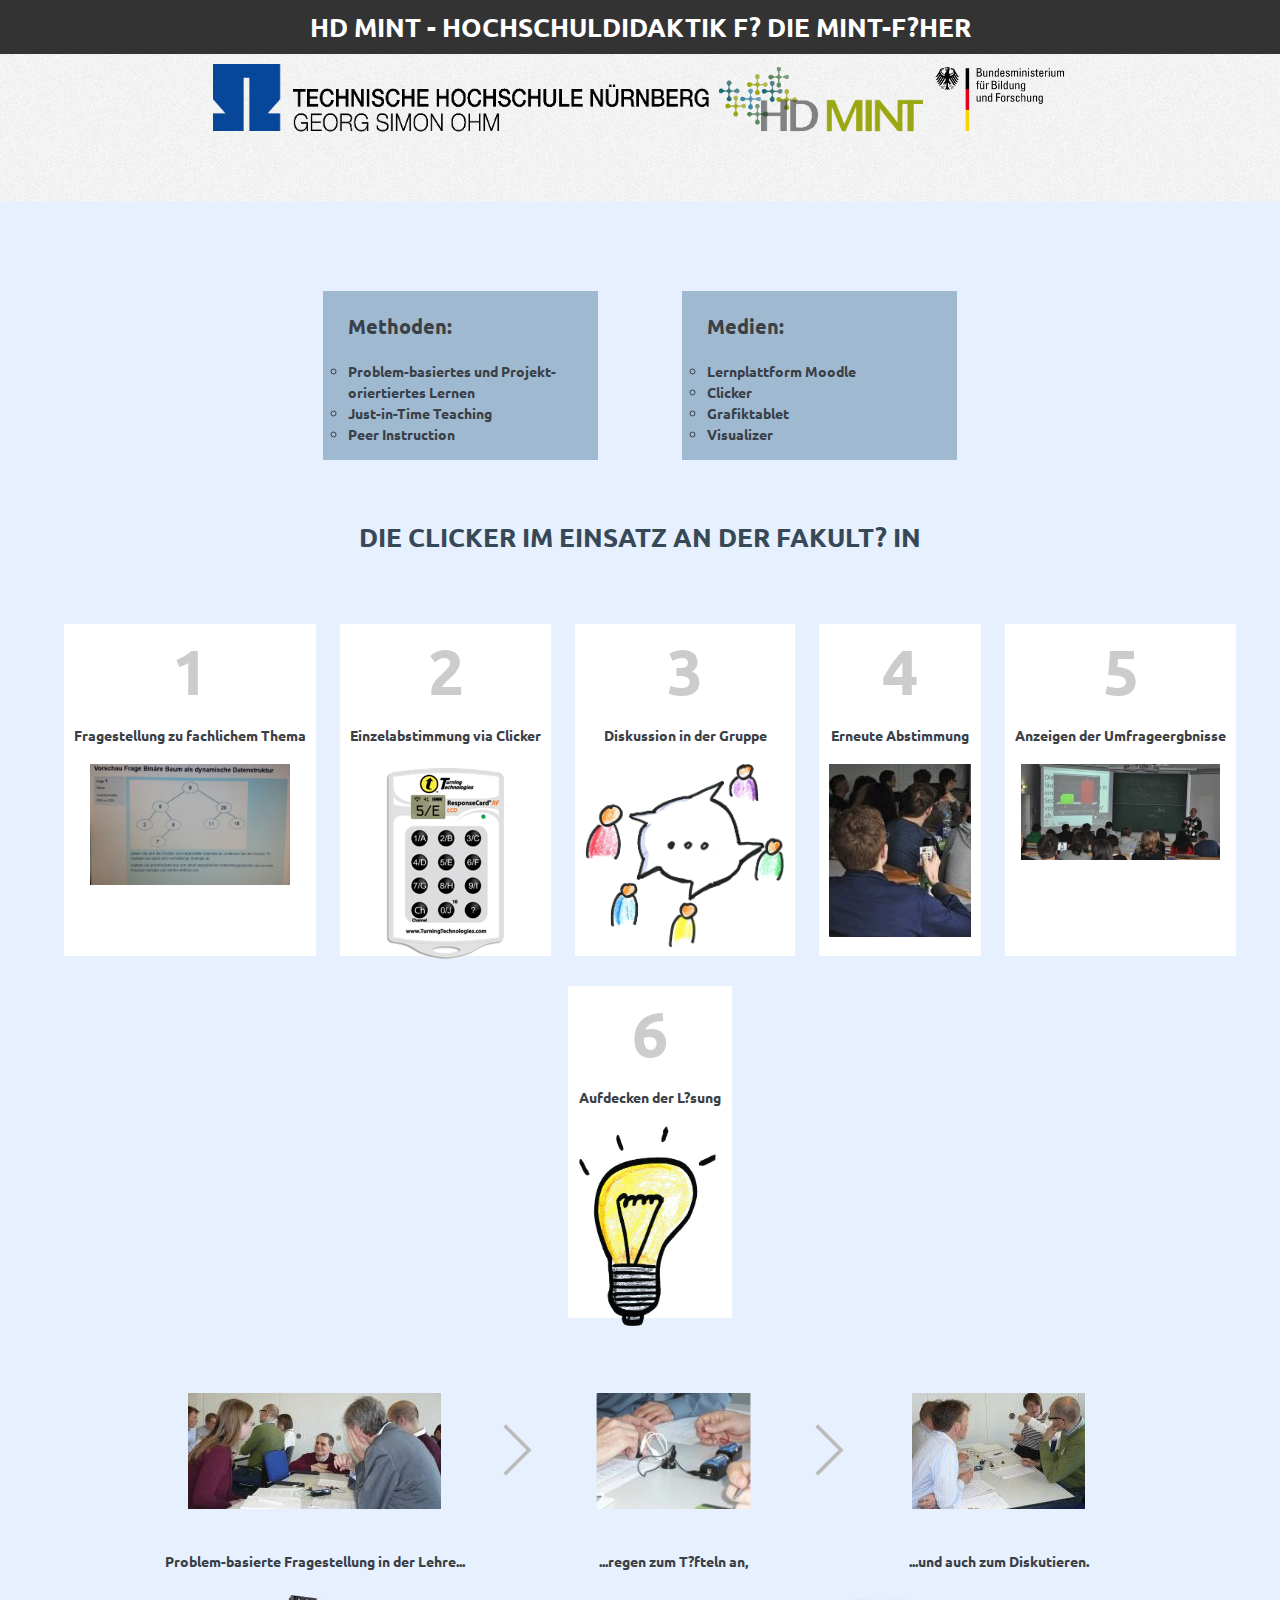
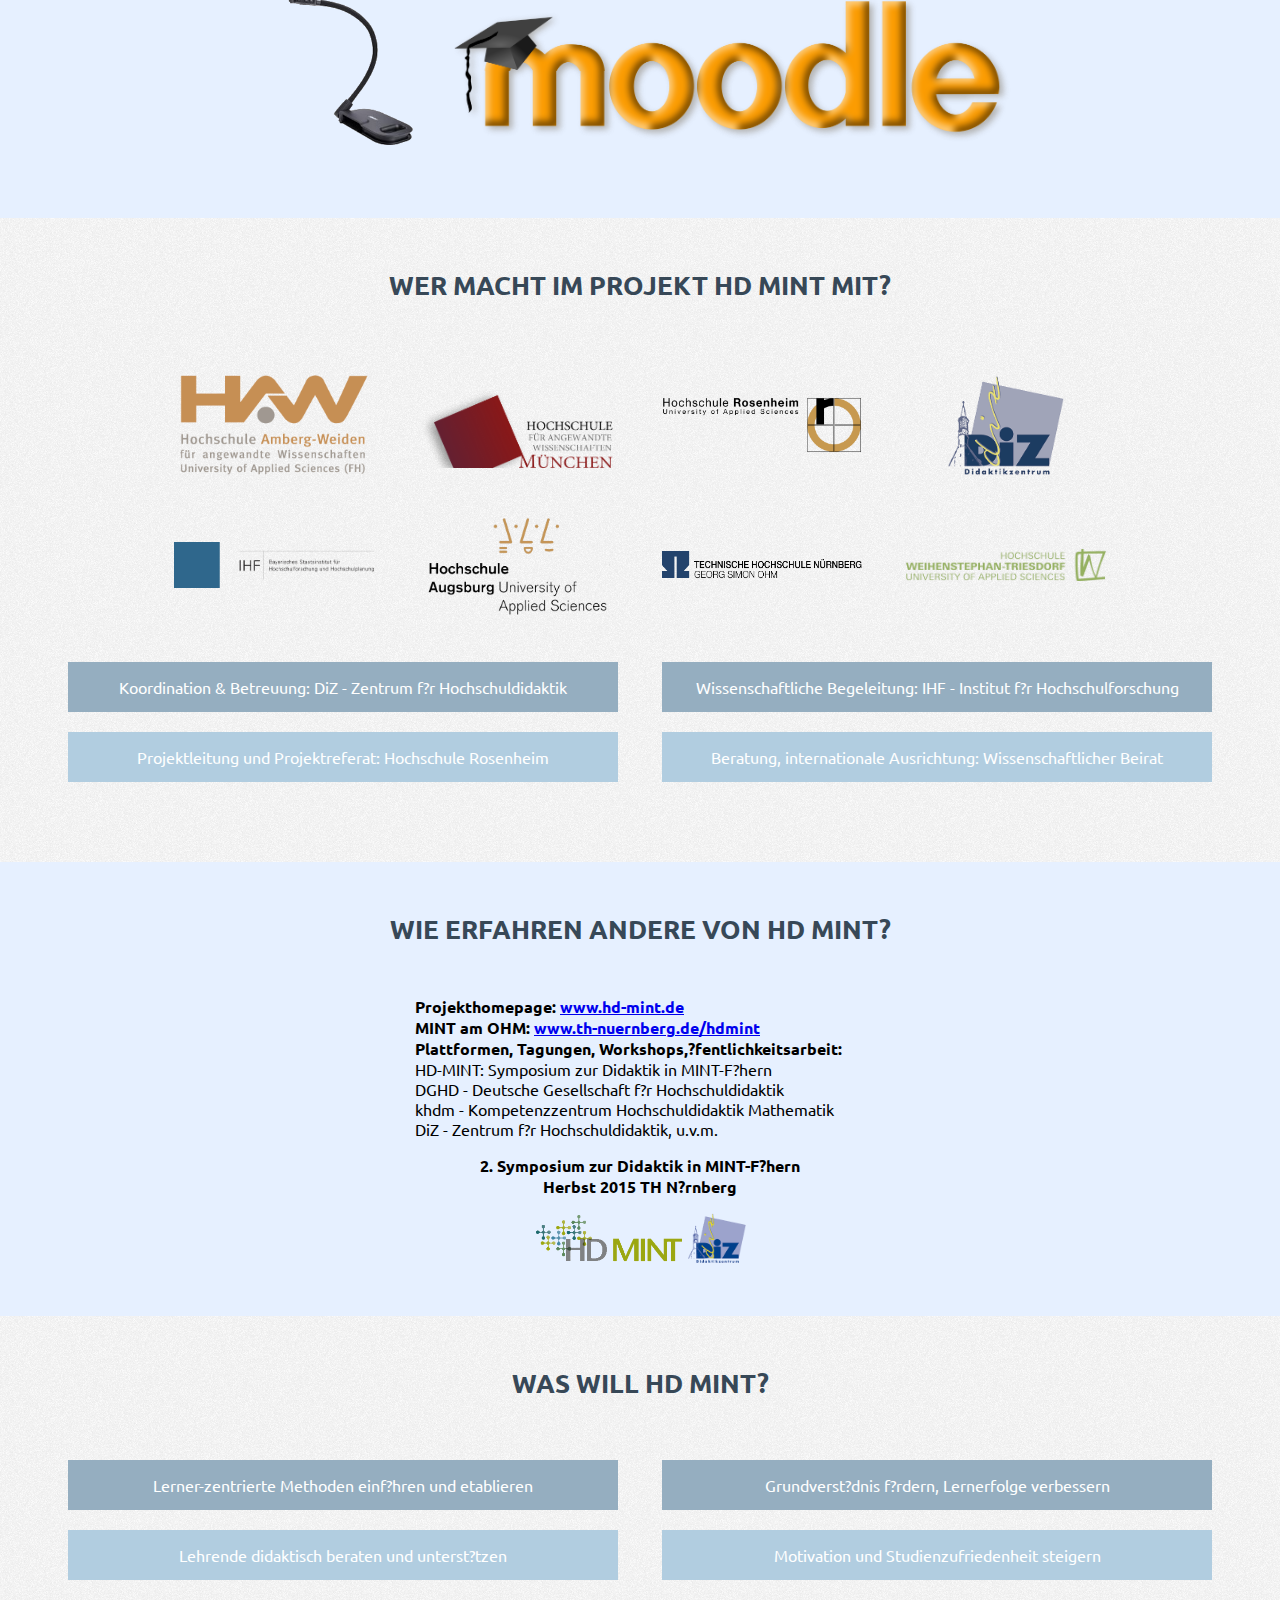
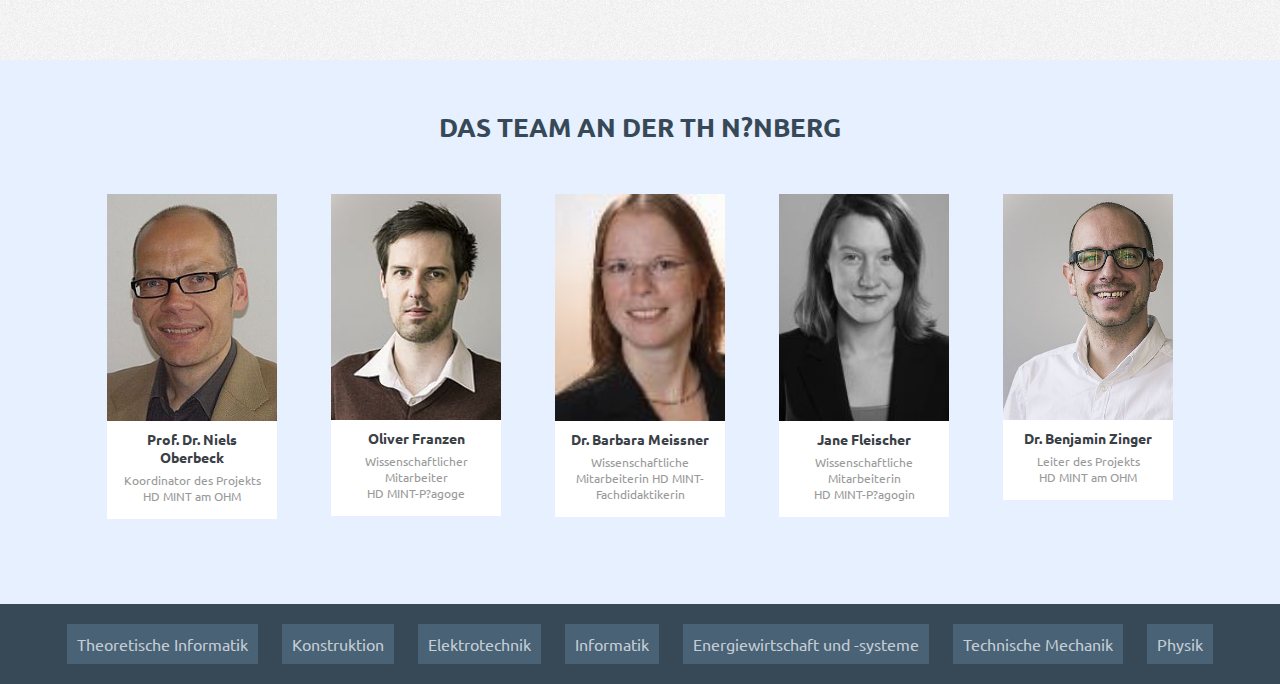
==== index.html @ ba2c8635 "was will hd mint update" ====
﻿<!Doctype HTML>
<html>
    <head>
        <title>HD MINT - Hochschuldidaktik f?r die MINT-F?her</title>
        <meta encoding="UTF-8">
        <base target="_blank">
		<link rel="stylesheet" href="style.css" type="text/css">
		<link href='https://fonts.googleapis.com/css?family=Ubuntu:400,700' rel='stylesheet' type='text/css'>
    </head>
    <body>
		<header class="center" id="main">
		    <h1 class="reverse">HD MINT - HOCHSCHULDIDAKTIK F? DIE MINT-F?HER</h1>
		    <div>
		        <a href="http://www.th-nuernberg.de"><img src="img/HochschuleNuernberg.png"/></a>
		        <a href="http://www.hd-mint.de/"><img src="img/HD-MINT.png"/></a>
		        <a href="https://www.bmbf.de/"><img src="img/BMfBuF.png"/></a>
		    </div>
		</header>
        <article id="team">			
				<div id = "MandM">
					<div>
						<p><b>Methoden:</b></p>
						<ul>
							<li>Problem-basiertes und Projekt-oriertiertes Lernen </li>
							<li>Just-in-Time Teaching</li>
							<li>Peer Instruction</li>
						</ul>
					</div>
					<div>
						<p><b>Medien:</b></p>
						<ul>
							<li>Lernplattform Moodle</li>
							<li>Clicker</li>
							<li>Grafiktablet</li>
							<li>Visualizer</li>
						</ul>
					</div>
				</div>	
				<br><br>	
				
			<section>
				<header>DIE CLICKER IM EINSATZ AN DER FAKULT? IN</header>
				
				<br>
				<div class="clicker"><div class="numbers">1</div>Fragestellung zu fachlichem Thema<br>
				<img src="img/Fragestellung.jpg">
				</div>
				<div class="clicker"><div class="numbers">2</div>Einzelabstimmung via Clicker<br>
					<img src="img/ResponseCard.png">
				</div>
				<div class="clicker"><div class="numbers">3</div>Diskussion in der Gruppe<br>
				<img src="img/Diskussion.png">
				</div>
				<div class="clicker"><div class="numbers">4</div>Erneute Abstimmung<br>
					<img src="img/Poster_Fallbeschreibung_12.bmp">
				</div>
				<div class="clicker"><div class="numbers">5</div>Anzeigen der Umfrageergbnisse<br>
					<img src="img/Poster_Fallbeschreibung_11.bmp">
				</div>
				<div class="clicker"><div class="numbers">6</div>Aufdecken der L?sung<br>
				<img src="img/Loesung.png">
				</div>
			</section>
			<div class="PicturesWithComment">
				<div><img src="img/Poster_Fallbeschreibung_16.png">
					<p class="name">Problem-basierte Fragestellung in der Lehre...</p>
				</div> 
				<div>
					<img id="arrow" src="img/arrow.svg">
				</div>
				<div><img src="img/Poster_Fallbeschreibung_15.png">
					<p class="name">...regen zum T?fteln an,</p>
				</div>  
				<div>
					<img id="arrow" src="img/arrow.svg">
				</div>
				<div><img src="img/Poster_Fallbeschreibung_17.png">
					<p class="name">...und auch zum Diskutieren.</p>
				</div>  
			</div>			
			<section id="pictures">
				<img src="img/Elmo.png" height="100">
				<img src="img/Moodle.png">
			</section>
		</article>
		<article>
			<header>WER MACHT IM PROJEKT HD MINT MIT?</header>
            
            <section>
                <div class="center">
                    <a href="http://www.oth-aw.de/hochschule/qualitaet_der_lehre/qualitaetspakt_lehre/hd_mint" title="Amberg-Weiden"><div class="hochschulLogo"><img src="img/HochschuleAmberg.png"></div></a>
                    <a href="http://www.hm.edu/allgemein/hochschule_muenchen/zentrale_services/studium_und_lehre/hd_mint/index.de.html" title="M?nchen"><div class="hochschulLogo"><img src="img/HochschuleMuenchen.png"></div></a>
                    <a href="http://www.fh-rosenheim.de/die-hochschule/einrichtungen/studium-lehre/qualitaet-in-lehre-studium/hd-mint/" title="Rosenheim"><div class="hochschulLogo"><img src="img/HochschuleRosenheim.png"></div></a>
                    <a href="https://www.diz-bayern.de/das-diz/projekt-hd-mint" title="Didaktikzentrum"><div class="hochschulLogo"><img src="img/diz.png"></div></a>
                </div>
                <div class="center">
                    <a href="http://www.ihf.bayern.de/121/" title="IHF"><div class="hochschulLogo"><img src="img/IHFBayerischesStaatsinstitut.png"></div></a>
                    <a href="http://www.hs-augsburg.de/einrichtung/studium_lehre/hd_mint/index.html" title="Augsburg"><div class="hochschulLogo"><img src="img/HochschuleAugsburg.png"></div></a>
                    <a href="http://www.th-nuernberg.de/hdmint/" title="N?rnberg"><div class="hochschulLogo"><img src="img/HochschuleNuernberg.png"></div></a>
                    <a href="http://www.hswt.de/hochschule/hochschule/hd-mint.html" title="Weihenstephan"><div class="hochschulLogo"><img src="img/HochschuleWeihenstephan.png"></div></a>
                </div>
            </section>	
			<section class="center">
                <div class="center">
				    <div class="textblock textblock-top">Koordination & Betreuung: DiZ - Zentrum f?r Hochschuldidaktik</div>
				    <div class="textblock textblock-top">Wissenschaftliche Begeleitung: IHF - Institut f?r Hochschulforschung</div>
                </div>
                <div class="center">
                    <div class="textblock textblock-bottom">Projektleitung und Projektreferat: Hochschule Rosenheim</div>
				    <div class="textblock textblock-bottom">Beratung, internationale Ausrichtung: Wissenschaftlicher Beirat</div>
                </div>
			</section>
        </article>
        <article>
        	<header>WIE ERFAHREN ANDERE VON HD MINT?</header>
			<section class="firsttry">
				<ul>
					<li><b>Projekthomepage: <a href="http://www.hd-mint.de">www.hd-mint.de <br></b></a></li>
					<li><b> MINT am OHM: <a href="http://www.th-nuernberg.de/hdmint">www.th-nuernberg.de/hdmint<br></b></a></li>					
					<li><b>Plattformen, Tagungen, Workshops,?fentlichkeitsarbeit: </b><br>		
					HD-MINT: Symposium zur Didaktik in MINT-F?hern <br>
					DGHD - Deutsche Gesellschaft f?r Hochschuldidaktik <br>
					khdm - Kompetenzzentrum Hochschuldidaktik Mathematik  <br>
					DiZ - Zentrum f?r Hochschuldidaktik, u.v.m.</li>
				</ul>
				<div>
					<p><b> 2. Symposium zur Didaktik in MINT-F?hern <br> Herbst 2015 TH N?rnberg <br></b>
					<div>
					<img src="img/HD-MINT.png">
					<img src="img/diz.png">
					</div>
				</div>
			</section>
		</article>
		<article>
			<header>WAS WILL HD MINT?</header>
            <section>
				<div class="center">
				    <div class="textblock textblock-top">Lerner-zentrierte Methoden einf?hren und etablieren</div>
				    <div class="textblock textblock-top">Grundverst?dnis f?rdern, Lernerfolge verbessern</div>
                </div>
                <div class="center">
                    <div class="textblock textblock-bottom">Lehrende didaktisch beraten und unterst?tzen</div>
				    <div class="textblock textblock-bottom">Motivation und Studienzufriedenheit steigern</div>
                </div>
            </section>
		</article>
        <article id="team">
			<header>DAS TEAM AN DER TH N?NBERG</header>
			<section class="center">
                    <a href="https://www.th-nuernberg.de/seitenbaum/fakultaeten/bauingenieurwesen/die-fakultaet/personen/professoren/oberbeck/page.html">
                        <div class="PersonWithComment">
                            <img src="img/Oberbeck.jpg">
                            <div class="name">Prof. Dr. Niels Oberbeck</div>
                            <div class="job">Koordinator des Projekts <br> HD MINT am OHM</div>
                        </div>
                    </a>
                    <a href="https://www.th-nuernberg.de/institutionen/4/kompetenzzentren/kompetenzzentrum-3d-visualisierungszentrum-3d-v/akteure/oliver-franzen/page.html">
                        <div class="PersonWithComment">
                            <img src="img/Franzen.jpg">
                            <div class="name">Oliver Franzen</div>
                            <div class="job">Wissenschaftlicher Mitarbeiter <br> HD MINT-P?agoge</div>
                        </div>
                    </a>
                    <a href="http://www.th-nuernberg.de/hdmint/">
                        <div class="PersonWithComment">
                            <img src="img/Meissner.bmp">
                            <div class="name">Dr. Barbara Meissner</div>
                            <div class="job">Wissenschaftliche Mitarbeiterin HD MINT-Fachdidaktikerin</div>
                        </div>
                    </a>
                    <a href="http://www.th-nuernberg.de/hdmint/">
                        <div class="PersonWithComment">
                            <img src="img/Fleischer.jpg">
                            <div class="name">Jane Fleischer</div>
                            <div class="job">Wissenschaftliche Mitarbeiterin <br> HD MINT-P?agogin</div>
                        </div>
                    </a>
                    <a href="http://www.th-nuernberg.de/institutionen/service-lehren-und-lernen/kontakt/page.html">
                        <div class="PersonWithComment">
                            <img src="img/Zinger.jpg">
                            <div class="name">Dr. Benjamin Zinger</div>
                            <div class="job">Leiter des Projekts <br> HD MINT am OHM</div>
                        </div>
                    </a>
			</section>
		</article>
        <footer>
            <div class="center">
                <div class="subjects">Theoretische Informatik</div>
                <div class="subjects">Konstruktion</div>
                <div class="subjects">Elektrotechnik</div>
                <div class="subjects">Informatik</div>
                <div class="subjects">Energiewirtschaft und -systeme</div>
                <div class="subjects">Technische Mechanik</div>
                <div class="subjects">Physik</div>
            </div>
        </footer> 
    </body>
</html>
---- style.css ----
﻿header#main img {
    height: 70px;
}

header#main > h1 {
    font-size: inherit;
    margin: 0;
}

header#main div {
    padding: 10px;
}

#team > section > a {
    width: 170px;
    height: auto;
    margin-left: 25px;
    margin-right: 25px;
    margin-bottom: 15px;
    display: inline-block;
    vertical-align: text-top;
    text-decoration: none;
}

#team > section > div {
    width: auto;
    height: 320px;
    margin-left: 20px;
    margin-right: auto;
    margin-bottom: 30px;
    display: inline-block;
    vertical-align: text-top;
    background-color: #FFFFFF;
}

#team > section > div:hover {
    background-color: #9fb9d1;
}

#team > div > div {

}

#team > section {
    display: inline-block;
	height:auto;
}

#MandM {
    display: inline;
	width:100%;
	margin-left:10%;
	margin-right:10%;
}

#MandM > div {
    display: inline-block;
    vertical-align: text-top;
    text-align: left;
    width: 250px;
    margin: 40px;
    padding-left: 25px;
    padding-bottom: 15px;
	
    font-size: 20px;
    line-height: 1.5;
    color: #394046;

    background-color: #9fb9d1;
}

#MandM > div > ul {
    list-style: circle;
    font-size: 14px;
    font-weight: bold;
}

.PersonWithComment {
    text-align: center;
    padding-bottom: 15px;
    background-color: white;
	-webkit-transition: all 1s ease;
     -moz-transition: all 1s ease;
          transition: all 1s ease;
}

.PersonWithComment:hover {
    background-color: #9fb9d1;
	-webkit-transform: scale(1.3,1.3);
	transform: scale(1.3,1.3);
}

.PersonWithComment:hover .job {
   color: #394046;
}

.PersonWithComment img {
    width: 100%; // Bild soll genau so breit wie div sein
    -webkit-filter: grayscale(50%);
	    filter: grayscale(0%);
}

.PersonWithComment img:hover {
    -webkit-filter: grayscale(0%);
	    filter: grayscale(0%);
}

.clicker {
    font-size: 14px;
    font-weight: bold;
    padding-top: 6px;
    padding-bottom: 6px;
    color: #394046;
    padding-left: 10px;
    padding-right: 10px;
	height:100%;
}

.clicker > img {
    display: inline-block;
    margin-left: auto;
    margin-right: auto;
    margin-top: 20px;
    margin-bottom: 20px;
    max-width: 200px;
    max-height: 200px;
}

.numbers {
	font-size: 64px;
	color: #CCCCCC;
	margin-bottom: 15px;
}

.PicturesWithComment > div > img {
    max-height: 116px;
    margin-top: 20px;
    margin-bottom: 20px;
}

.PicturesWithComment > div {
    width: auto;
    height: auto;
    margin: 5px;
    display: inline-block;
    vertical-align: text-top;
}

#pictures > img {
    height: 150px;
}

body {
	background-image: url(img/BG2.png);
    background-repeat:  repeat;
    margin: 0;
	font-family: 'Ubuntu', sans-serif;
    text-align: center;
}

article {
    padding-top: 50px;
    padding-bottom: 50px;
}

article:nth-child(2n) {
    background-color: rgba(230, 240, 255, 1);
}

header {
    width: 100%;
    font-size: 26px;
    font-weight: bold;
    color: #374857;
    margin-bottom: 50px;
}

section {
    /*max-width: 1000px;
    margin-left: auto;
    margin-right: auto;*/
    padding-bottom: 20px;
}

.center-left {
    max-width: 1000px;
    margin-left: auto;
    margin-right: auto;
    padding-left: 20px;
    padding-right: 20px;
    text-align: left;
}

.center {
    display: inline-block; // Wird als Text betrachtet und Text ist bei uns immer zentriert
    margin: auto;
}

/* Manche Browser fÃƒÆ’Ã†â€™Ãƒâ€šÃ‚Â¼gen bei ul automatisch ein Padding ein (warum auch immer) */
ul, li
{
    padding: 0;
    margin: 0;
}

.reverse {
    color: #ffffff;
    background-color: #333333;
    padding: 10px;
}

.name {
    font-size: 14px;
    font-weight: bold;
    padding-top: 6px;
    padding-bottom: 6px;
    color: #394046;
    padding-left: 10px;
    padding-right: 10px;
}

.job {
    font-size: 12px;
    color: #999999;
    padding-left: 10px;
    padding-right: 10px;
}

footer {
    background-color: #374857;
    color: #c5ced6;
}

.subjects {
    display: inline-block;
    margin-left: 10px;
    margin-right: 10px;
    margin-top: 20px;
    margin-bottom: 20px;
    padding: 10px;
    background-color: #4a6275;
}

.hochschulLogo {
    height: 100px;
    line-height: 100px;
    display: inline-block;
    margin: 20px;
    width: 200px;
}

.hochschulLogo img {
    max-width: 200px;
    max-height: 100px;
    filter: grayscale(50%);
    -webkit-filter: grayscale(50%);
    vertical-align: middle;
    
}

.hochschulLogo img:hover {
    filter: grayscale(0%);
    -webkit-filter: grayscale(0%);
}

.textblock {
    display: inline-block;
    padding: 15px;
    margin-left: 20px;
    margin-right: 20px;
    margin-top: 10px;
    margin-bottom: 10px;
    width: 520px;
    color: #ffffff;
}

.textblock-top {
    background-color: #95AEC0;
}

.textblock-bottom {
    background-color: #b1cde0;
}

#arrow {
    width: 50%;
    height: 50%;
    margin-top: 48px;
}
.firsttry > ul > li{
	  display: block;
	  text-align:left;
}
.firsttry > div{
    margin: auto;
	height:50px;	
}
.firsttry > div img{
	height:50px;
}

.firsttry {
    width: 450px;
    display: inline-block;
    text-align: center;
}
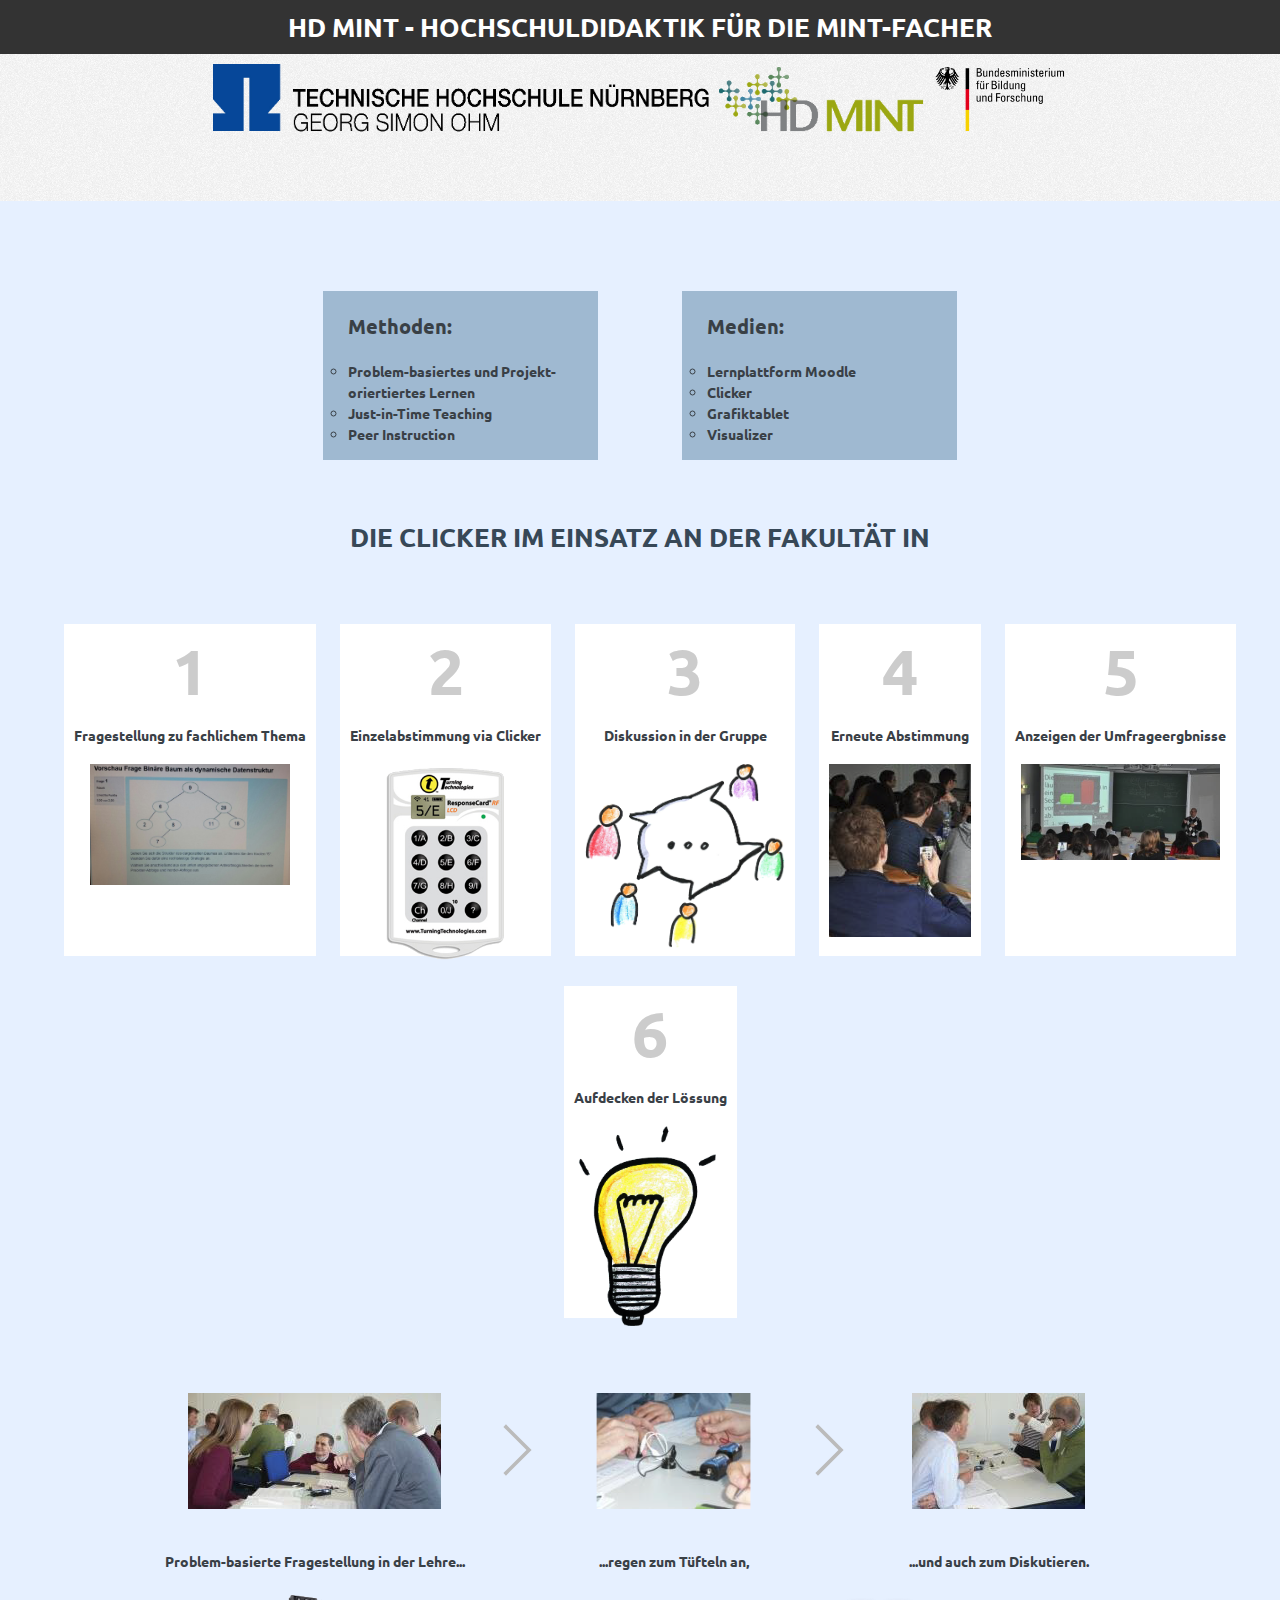
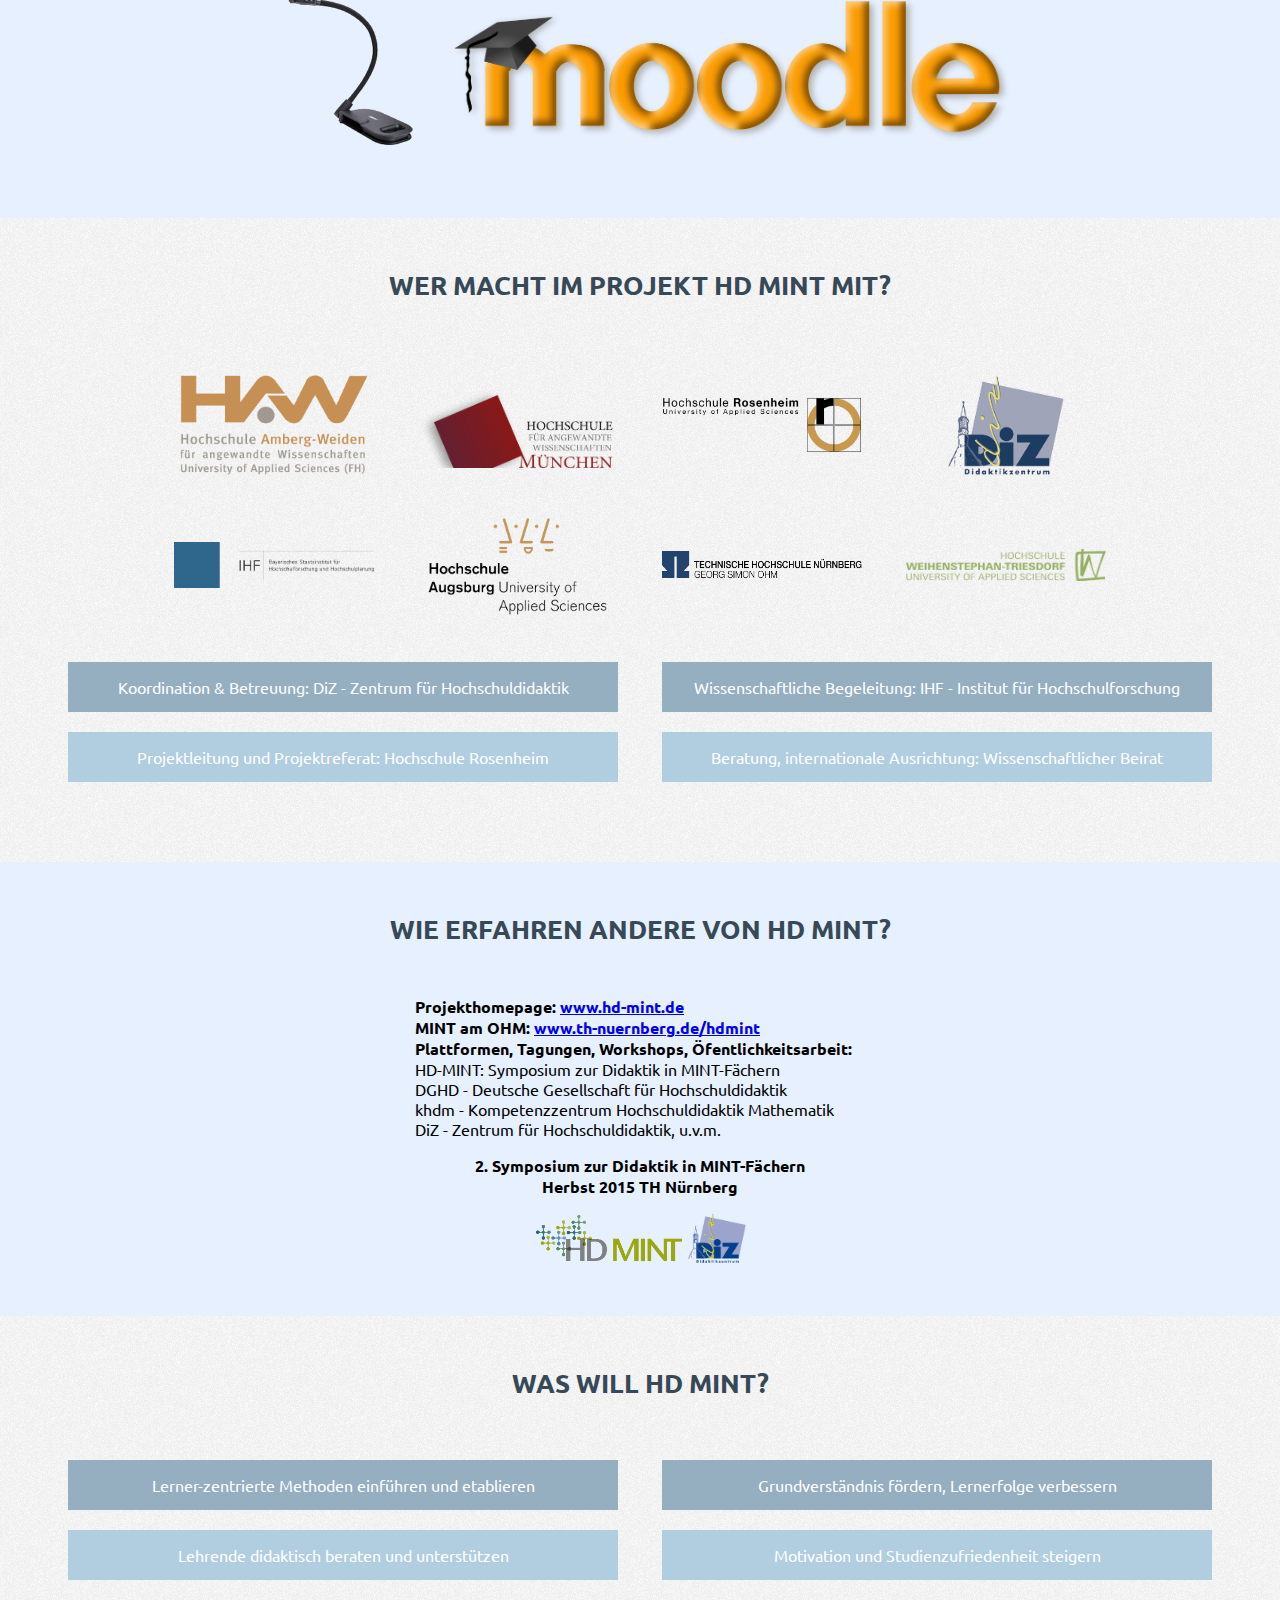
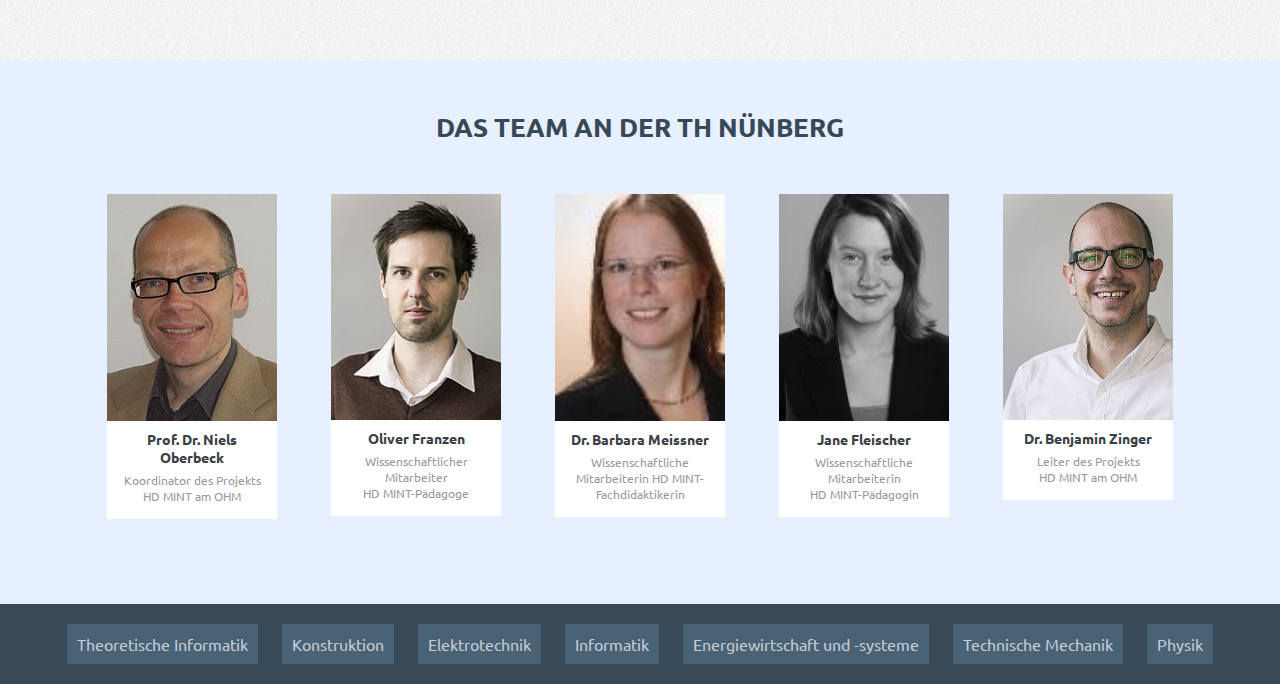
==== commit b6b0014f: "utf8 2" ====
--- a/index.html
+++ b/index.html
@@ -1,7 +1,7 @@
-﻿<!Doctype HTML>
+<!Doctype HTML>
 <html>
     <head>
-        <title>HD MINT - Hochschuldidaktik f?r die MINT-F?her</title>
+        <title>HD MINT - Hochschuldidaktik für die MINT-Fächer</title>
         <meta encoding="UTF-8">
         <base target="_blank">
 		<link rel="stylesheet" href="style.css" type="text/css">
@@ -9,7 +9,7 @@
     </head>
     <body>
 		<header class="center" id="main">
-		    <h1 class="reverse">HD MINT - HOCHSCHULDIDAKTIK F? DIE MINT-F?HER</h1>
+		    <h1 class="reverse">HD MINT - HOCHSCHULDIDAKTIK FÜR DIE MINT-FACHER</h1>
 		    <div>
 		        <a href="http://www.th-nuernberg.de"><img src="img/HochschuleNuernberg.png"/></a>
 		        <a href="http://www.hd-mint.de/"><img src="img/HD-MINT.png"/></a>
@@ -39,7 +39,7 @@
 				<br><br>	
 				
 			<section>
-				<header>DIE CLICKER IM EINSATZ AN DER FAKULT? IN</header>
+				<header>DIE CLICKER IM EINSATZ AN DER FAKULTÄT IN</header>
 				
 				<br>
 				<div class="clicker"><div class="numbers">1</div>Fragestellung zu fachlichem Thema<br>
@@ -57,7 +57,7 @@
 				<div class="clicker"><div class="numbers">5</div>Anzeigen der Umfrageergbnisse<br>
 					<img src="img/Poster_Fallbeschreibung_11.bmp">
 				</div>
-				<div class="clicker"><div class="numbers">6</div>Aufdecken der L?sung<br>
+				<div class="clicker"><div class="numbers">6</div>Aufdecken der Lössung<br>
 				<img src="img/Loesung.png">
 				</div>
 			</section>
@@ -69,7 +69,7 @@
 					<img id="arrow" src="img/arrow.svg">
 				</div>
 				<div><img src="img/Poster_Fallbeschreibung_15.png">
-					<p class="name">...regen zum T?fteln an,</p>
+					<p class="name">...regen zum Tüfteln an,</p>
 				</div>  
 				<div>
 					<img id="arrow" src="img/arrow.svg">
@@ -89,21 +89,21 @@
             <section>
                 <div class="center">
                     <a href="http://www.oth-aw.de/hochschule/qualitaet_der_lehre/qualitaetspakt_lehre/hd_mint" title="Amberg-Weiden"><div class="hochschulLogo"><img src="img/HochschuleAmberg.png"></div></a>
-                    <a href="http://www.hm.edu/allgemein/hochschule_muenchen/zentrale_services/studium_und_lehre/hd_mint/index.de.html" title="M?nchen"><div class="hochschulLogo"><img src="img/HochschuleMuenchen.png"></div></a>
+                    <a href="http://www.hm.edu/allgemein/hochschule_muenchen/zentrale_services/studium_und_lehre/hd_mint/index.de.html" title="München"><div class="hochschulLogo"><img src="img/HochschuleMuenchen.png"></div></a>
                     <a href="http://www.fh-rosenheim.de/die-hochschule/einrichtungen/studium-lehre/qualitaet-in-lehre-studium/hd-mint/" title="Rosenheim"><div class="hochschulLogo"><img src="img/HochschuleRosenheim.png"></div></a>
                     <a href="https://www.diz-bayern.de/das-diz/projekt-hd-mint" title="Didaktikzentrum"><div class="hochschulLogo"><img src="img/diz.png"></div></a>
                 </div>
                 <div class="center">
                     <a href="http://www.ihf.bayern.de/121/" title="IHF"><div class="hochschulLogo"><img src="img/IHFBayerischesStaatsinstitut.png"></div></a>
                     <a href="http://www.hs-augsburg.de/einrichtung/studium_lehre/hd_mint/index.html" title="Augsburg"><div class="hochschulLogo"><img src="img/HochschuleAugsburg.png"></div></a>
-                    <a href="http://www.th-nuernberg.de/hdmint/" title="N?rnberg"><div class="hochschulLogo"><img src="img/HochschuleNuernberg.png"></div></a>
+                    <a href="http://www.th-nuernberg.de/hdmint/" title="Nürnberg"><div class="hochschulLogo"><img src="img/HochschuleNuernberg.png"></div></a>
                     <a href="http://www.hswt.de/hochschule/hochschule/hd-mint.html" title="Weihenstephan"><div class="hochschulLogo"><img src="img/HochschuleWeihenstephan.png"></div></a>
                 </div>
             </section>	
 			<section class="center">
                 <div class="center">
-				    <div class="textblock textblock-top">Koordination & Betreuung: DiZ - Zentrum f?r Hochschuldidaktik</div>
-				    <div class="textblock textblock-top">Wissenschaftliche Begeleitung: IHF - Institut f?r Hochschulforschung</div>
+				    <div class="textblock textblock-top">Koordination & Betreuung: DiZ - Zentrum für Hochschuldidaktik</div>
+				    <div class="textblock textblock-top">Wissenschaftliche Begeleitung: IHF - Institut für Hochschulforschung</div>
                 </div>
                 <div class="center">
                     <div class="textblock textblock-bottom">Projektleitung und Projektreferat: Hochschule Rosenheim</div>
@@ -117,14 +117,14 @@
 				<ul>
 					<li><b>Projekthomepage: <a href="http://www.hd-mint.de">www.hd-mint.de <br></b></a></li>
 					<li><b> MINT am OHM: <a href="http://www.th-nuernberg.de/hdmint">www.th-nuernberg.de/hdmint<br></b></a></li>					
-					<li><b>Plattformen, Tagungen, Workshops,?fentlichkeitsarbeit: </b><br>		
-					HD-MINT: Symposium zur Didaktik in MINT-F?hern <br>
-					DGHD - Deutsche Gesellschaft f?r Hochschuldidaktik <br>
+					<li><b>Plattformen, Tagungen, Workshops, Öfentlichkeitsarbeit: </b><br>		
+					HD-MINT: Symposium zur Didaktik in MINT-Fächern <br>
+					DGHD - Deutsche Gesellschaft für Hochschuldidaktik <br>
 					khdm - Kompetenzzentrum Hochschuldidaktik Mathematik  <br>
-					DiZ - Zentrum f?r Hochschuldidaktik, u.v.m.</li>
+					DiZ - Zentrum für Hochschuldidaktik, u.v.m.</li>
 				</ul>
 				<div>
-					<p><b> 2. Symposium zur Didaktik in MINT-F?hern <br> Herbst 2015 TH N?rnberg <br></b>
+					<p><b> 2. Symposium zur Didaktik in MINT-Fächern <br> Herbst 2015 TH Nürnberg <br></b>
 					<div>
 					<img src="img/HD-MINT.png">
 					<img src="img/diz.png">
@@ -136,17 +136,17 @@
 			<header>WAS WILL HD MINT?</header>
             <section>
 				<div class="center">
-				    <div class="textblock textblock-top">Lerner-zentrierte Methoden einf?hren und etablieren</div>
-				    <div class="textblock textblock-top">Grundverst?dnis f?rdern, Lernerfolge verbessern</div>
-                </div>
-                <div class="center">
-                    <div class="textblock textblock-bottom">Lehrende didaktisch beraten und unterst?tzen</div>
+				    <div class="textblock textblock-top">Lerner-zentrierte Methoden einführen und etablieren</div>
+				    <div class="textblock textblock-top">Grundverständnis fördern, Lernerfolge verbessern</div>
+                </div>
+                <div class="center">
+                    <div class="textblock textblock-bottom">Lehrende didaktisch beraten und unterstützen</div>
 				    <div class="textblock textblock-bottom">Motivation und Studienzufriedenheit steigern</div>
                 </div>
             </section>
 		</article>
         <article id="team">
-			<header>DAS TEAM AN DER TH N?NBERG</header>
+			<header>DAS TEAM AN DER TH NÜNBERG</header>
 			<section class="center">
                     <a href="https://www.th-nuernberg.de/seitenbaum/fakultaeten/bauingenieurwesen/die-fakultaet/personen/professoren/oberbeck/page.html">
                         <div class="PersonWithComment">
@@ -159,7 +159,7 @@
                         <div class="PersonWithComment">
                             <img src="img/Franzen.jpg">
                             <div class="name">Oliver Franzen</div>
-                            <div class="job">Wissenschaftlicher Mitarbeiter <br> HD MINT-P?agoge</div>
+                            <div class="job">Wissenschaftlicher Mitarbeiter <br> HD MINT-Pädagoge</div>
                         </div>
                     </a>
                     <a href="http://www.th-nuernberg.de/hdmint/">
@@ -173,7 +173,7 @@
                         <div class="PersonWithComment">
                             <img src="img/Fleischer.jpg">
                             <div class="name">Jane Fleischer</div>
-                            <div class="job">Wissenschaftliche Mitarbeiterin <br> HD MINT-P?agogin</div>
+                            <div class="job">Wissenschaftliche Mitarbeiterin <br> HD MINT-Pädagogin</div>
                         </div>
                     </a>
                     <a href="http://www.th-nuernberg.de/institutionen/service-lehren-und-lernen/kontakt/page.html">
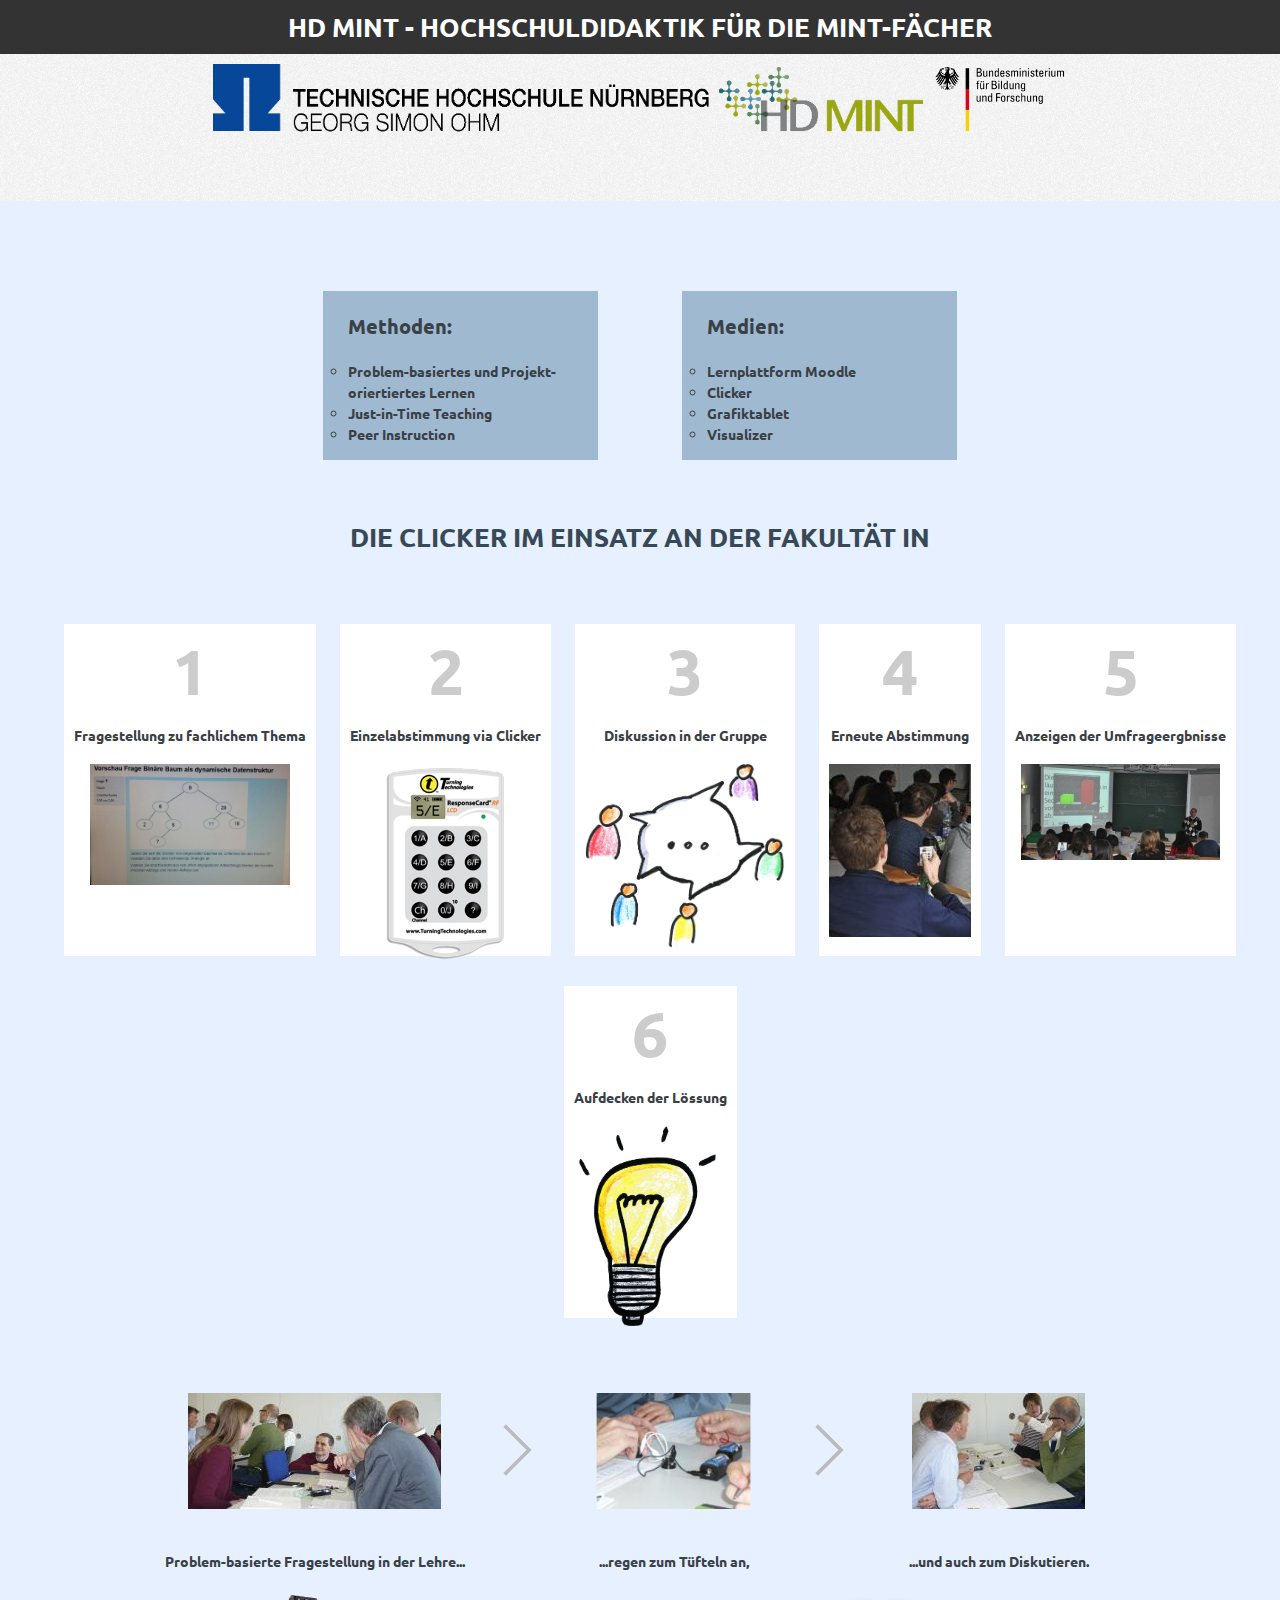
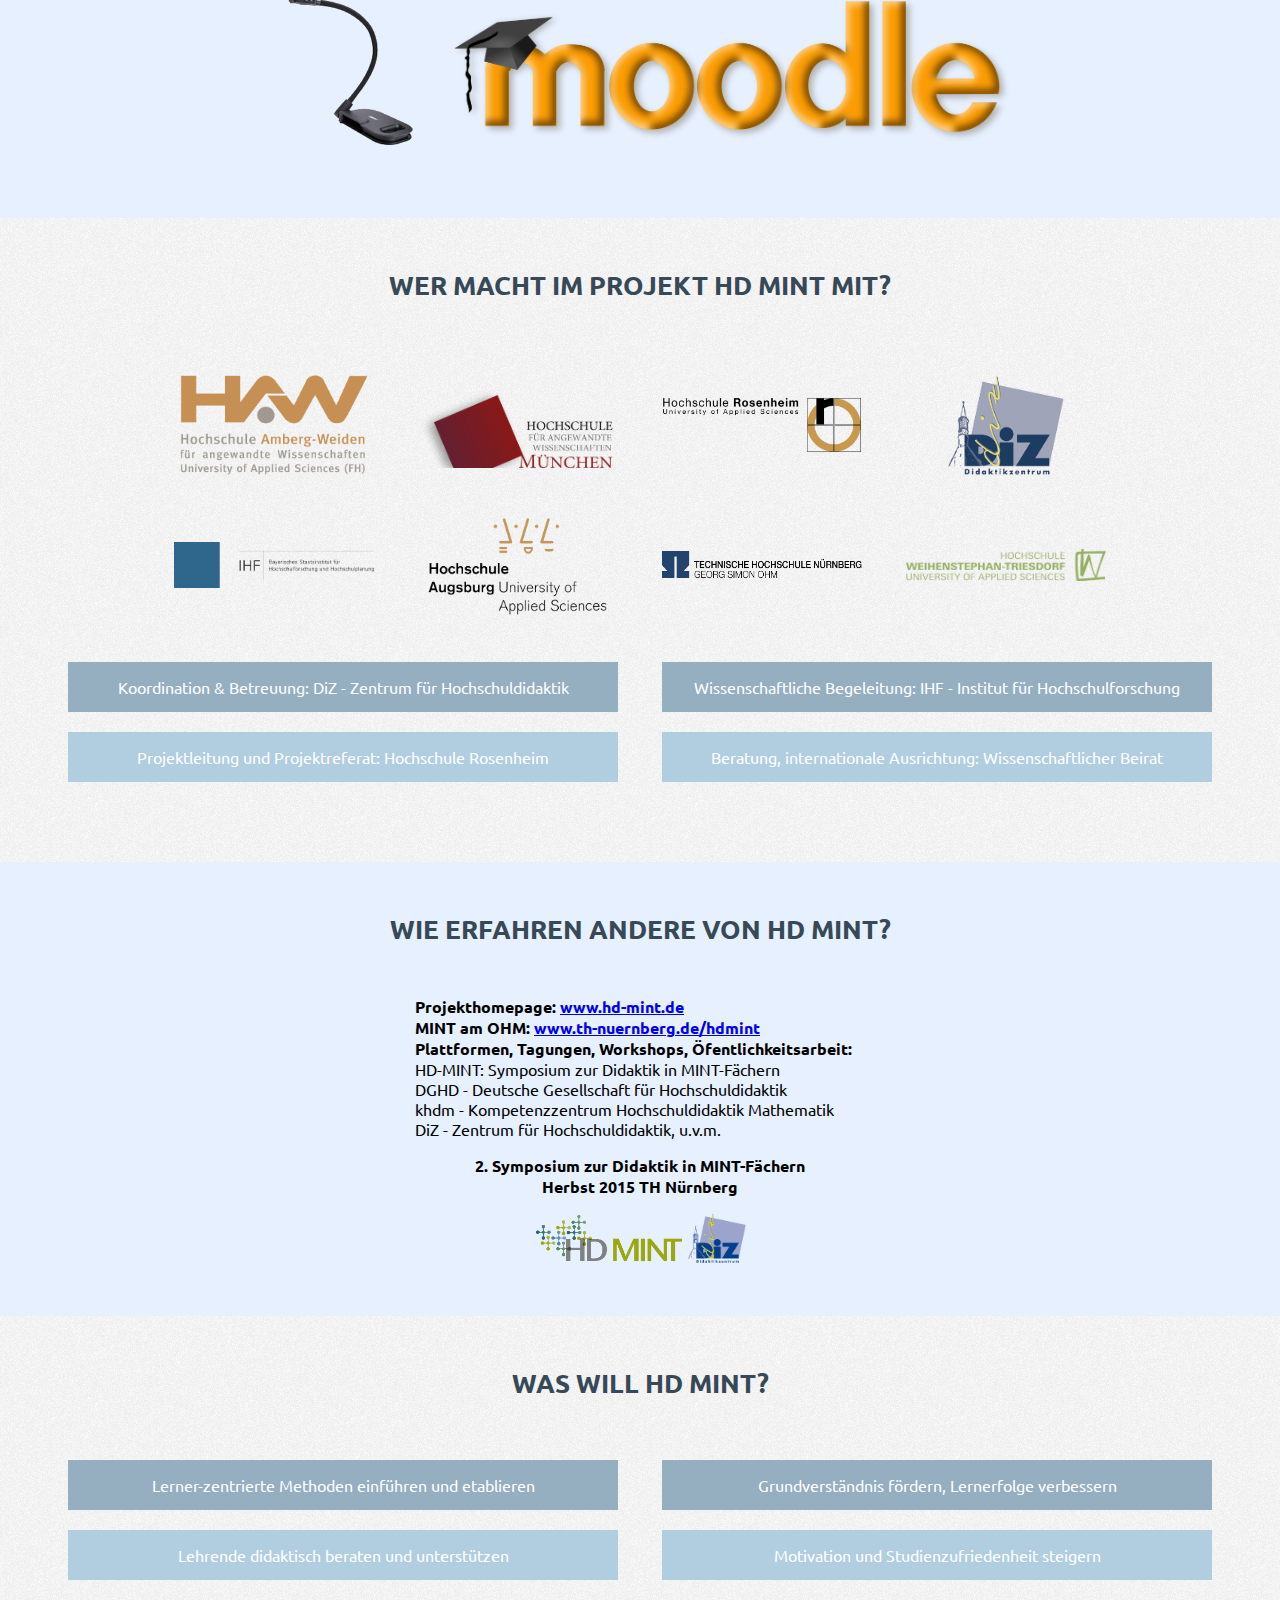
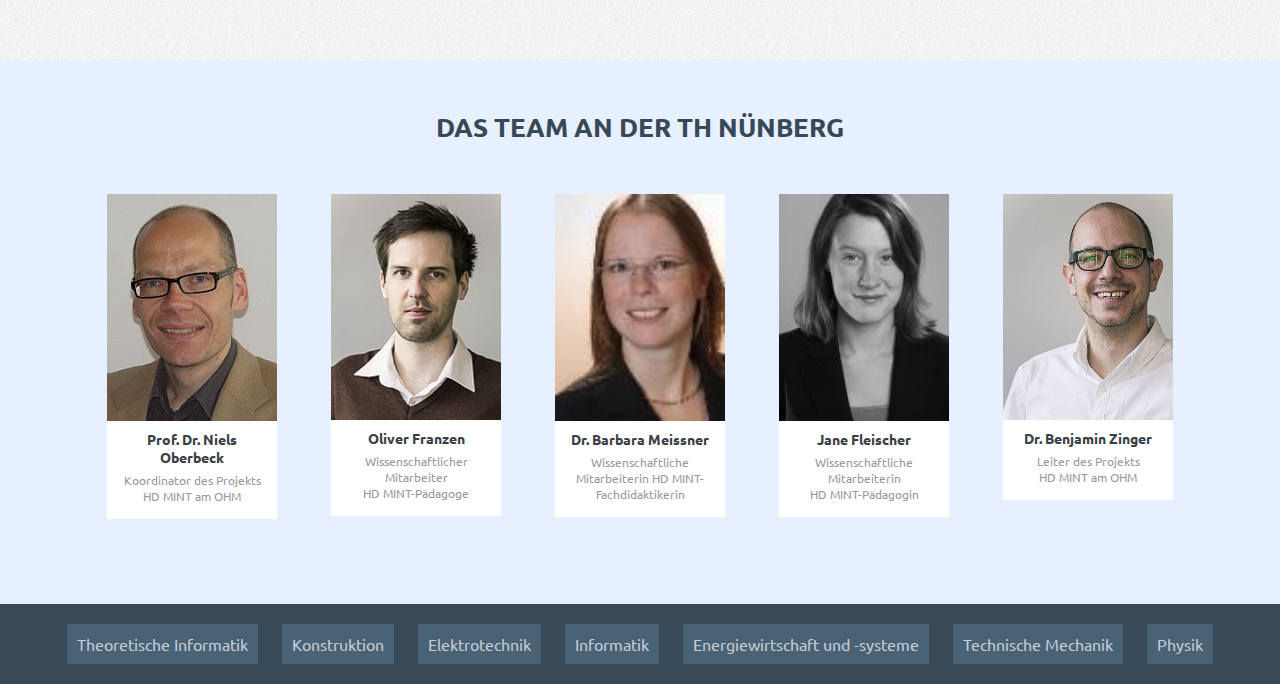
==== commit 90ee6e6a: "utf8 3" ====
--- a/index.html
+++ b/index.html
@@ -9,7 +9,7 @@
     </head>
     <body>
 		<header class="center" id="main">
-		    <h1 class="reverse">HD MINT - HOCHSCHULDIDAKTIK FÜR DIE MINT-FACHER</h1>
+		    <h1 class="reverse">HD MINT - HOCHSCHULDIDAKTIK FÜR DIE MINT-FÄCHER</h1>
 		    <div>
 		        <a href="http://www.th-nuernberg.de"><img src="img/HochschuleNuernberg.png"/></a>
 		        <a href="http://www.hd-mint.de/"><img src="img/HD-MINT.png"/></a>
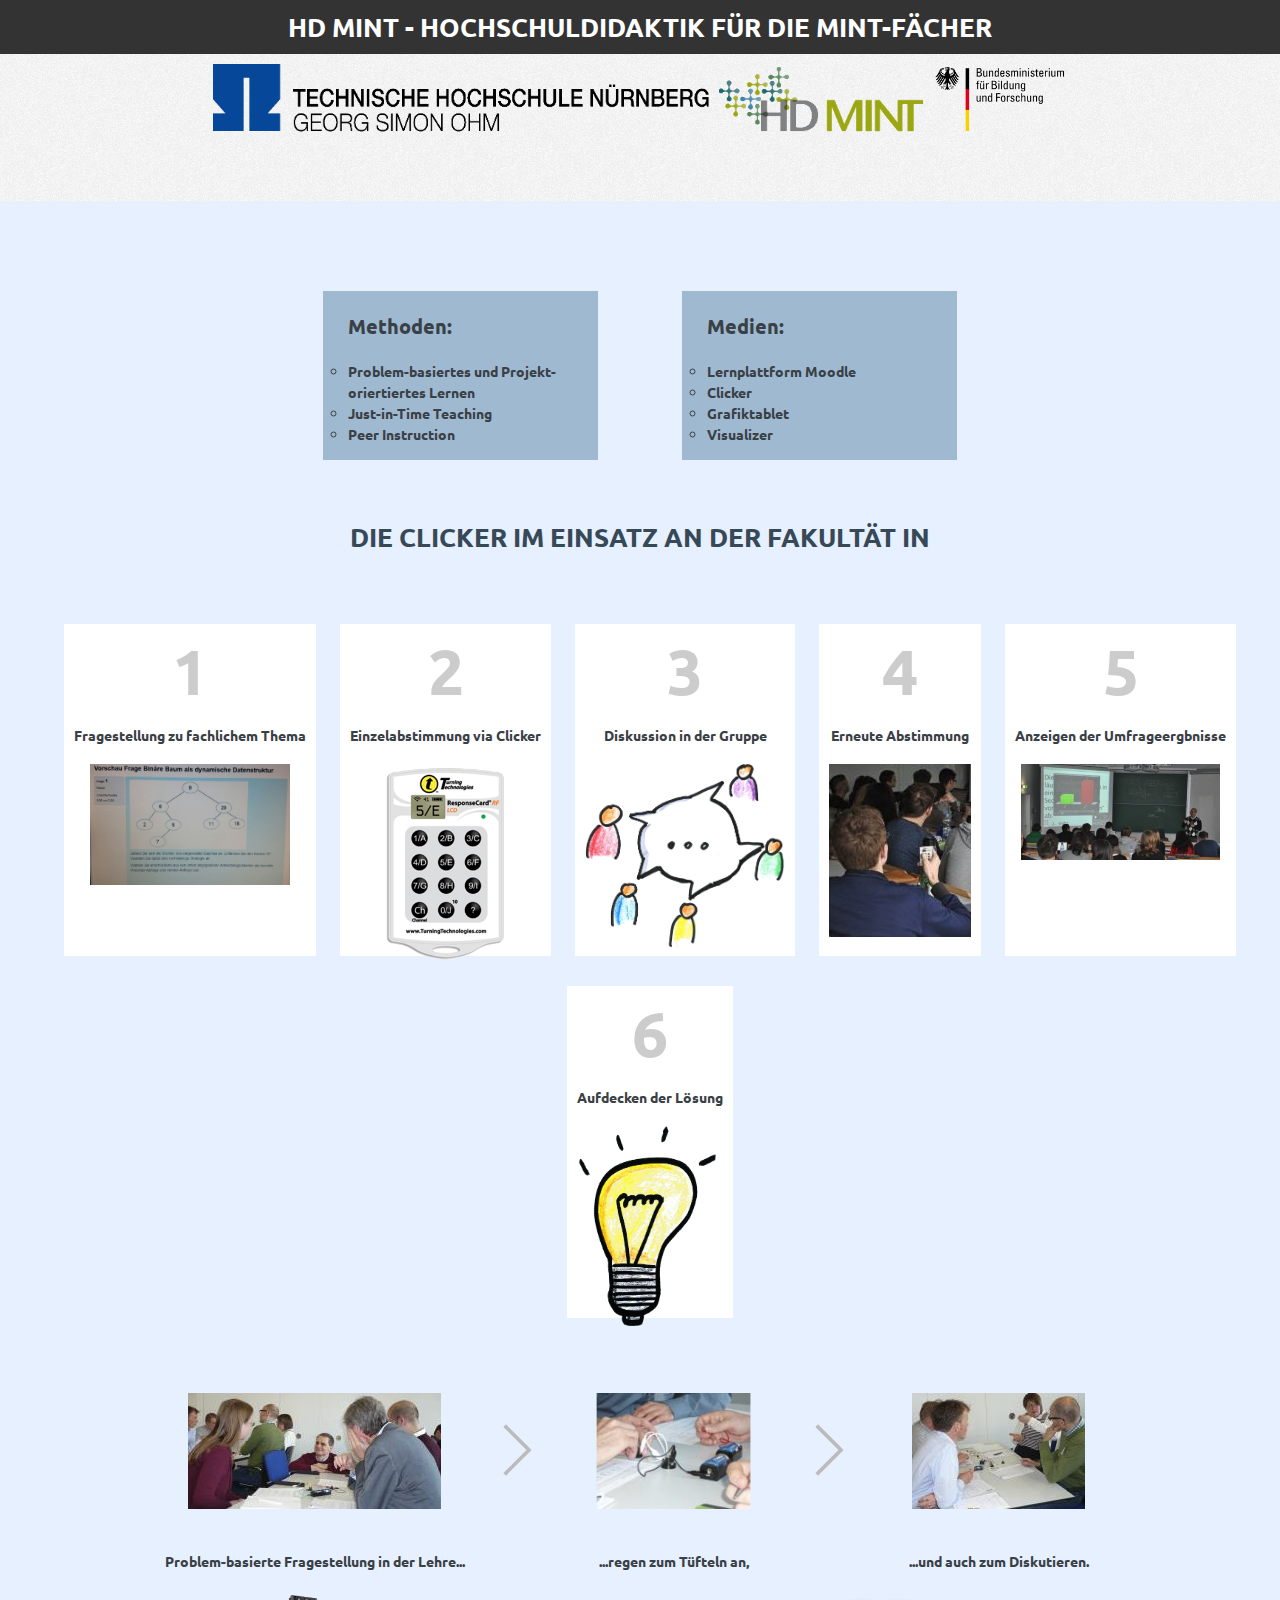
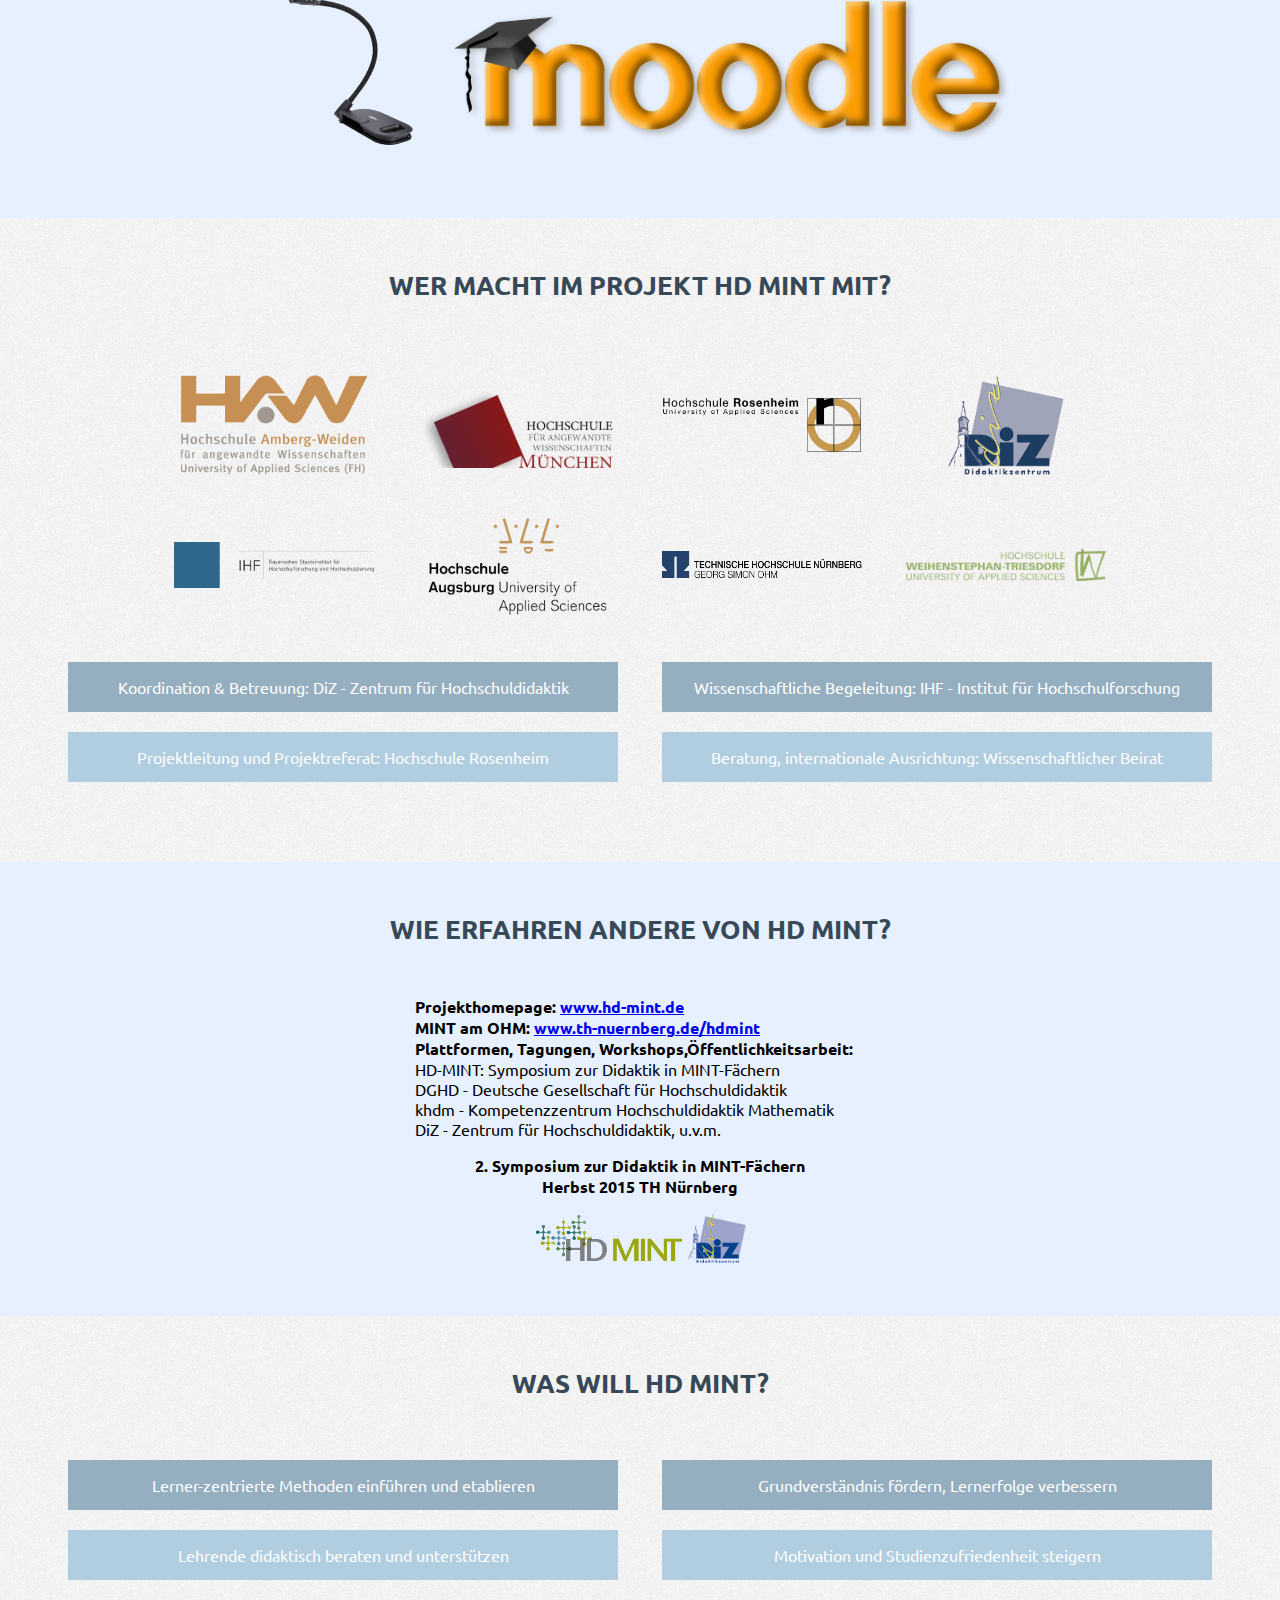
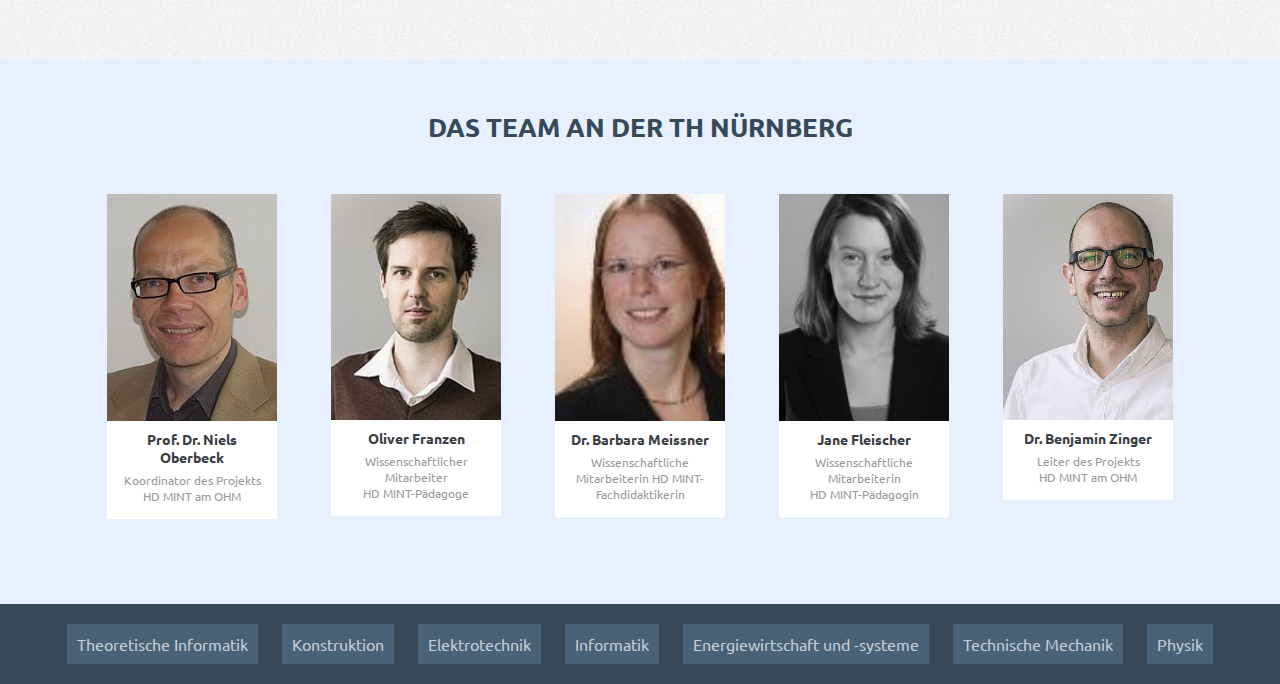
==== commit 3ea0f36a: "update from master" ====
--- a/index.html
+++ b/index.html
@@ -1,4 +1,4 @@
-<!Doctype HTML>
+﻿<!Doctype HTML>
 <html>
     <head>
         <title>HD MINT - Hochschuldidaktik für die MINT-Fächer</title>
@@ -57,7 +57,7 @@
 				<div class="clicker"><div class="numbers">5</div>Anzeigen der Umfrageergbnisse<br>
 					<img src="img/Poster_Fallbeschreibung_11.bmp">
 				</div>
-				<div class="clicker"><div class="numbers">6</div>Aufdecken der Lössung<br>
+				<div class="clicker"><div class="numbers">6</div>Aufdecken der Lösung<br>
 				<img src="img/Loesung.png">
 				</div>
 			</section>
@@ -115,9 +115,9 @@
         	<header>WIE ERFAHREN ANDERE VON HD MINT?</header>
 			<section class="firsttry">
 				<ul>
-					<li><b>Projekthomepage: <a href="http://www.hd-mint.de">www.hd-mint.de <br></b></a></li>
-					<li><b> MINT am OHM: <a href="http://www.th-nuernberg.de/hdmint">www.th-nuernberg.de/hdmint<br></b></a></li>					
-					<li><b>Plattformen, Tagungen, Workshops, Öfentlichkeitsarbeit: </b><br>		
+					<li><b>Projekthomepage: <a href="http://www.hd-mint.de">www.hd-mint.de </b></a></li>
+					<li><b> MINT am OHM: <a href="http://www.th-nuernberg.de/hdmint">www.th-nuernberg.de/hdmint</b></a></li>					
+					<li><b>Plattformen, Tagungen, Workshops,Öffentlichkeitsarbeit: </b><br>		
 					HD-MINT: Symposium zur Didaktik in MINT-Fächern <br>
 					DGHD - Deutsche Gesellschaft für Hochschuldidaktik <br>
 					khdm - Kompetenzzentrum Hochschuldidaktik Mathematik  <br>
@@ -146,7 +146,7 @@
             </section>
 		</article>
         <article id="team">
-			<header>DAS TEAM AN DER TH NÜNBERG</header>
+			<header>DAS TEAM AN DER TH NÜRNBERG</header>
 			<section class="center">
                     <a href="https://www.th-nuernberg.de/seitenbaum/fakultaeten/bauingenieurwesen/die-fakultaet/personen/professoren/oberbeck/page.html">
                         <div class="PersonWithComment">
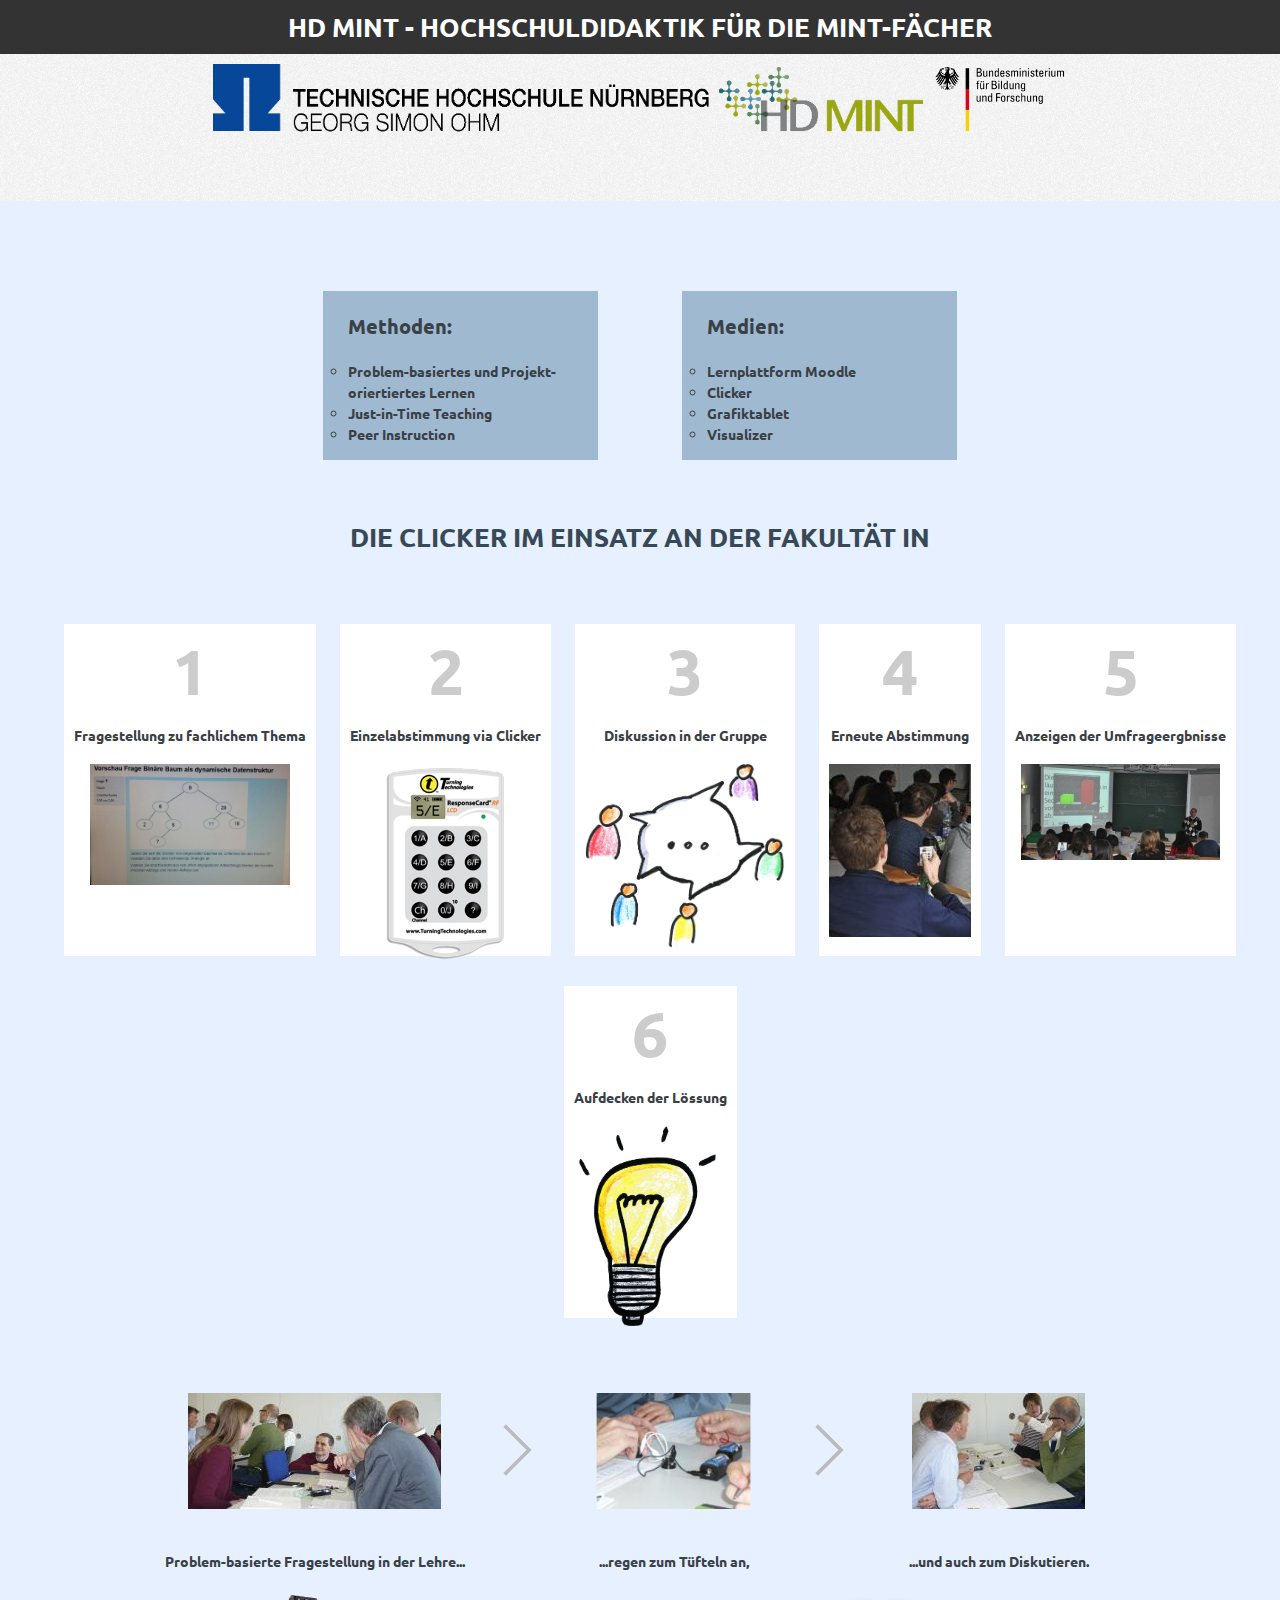
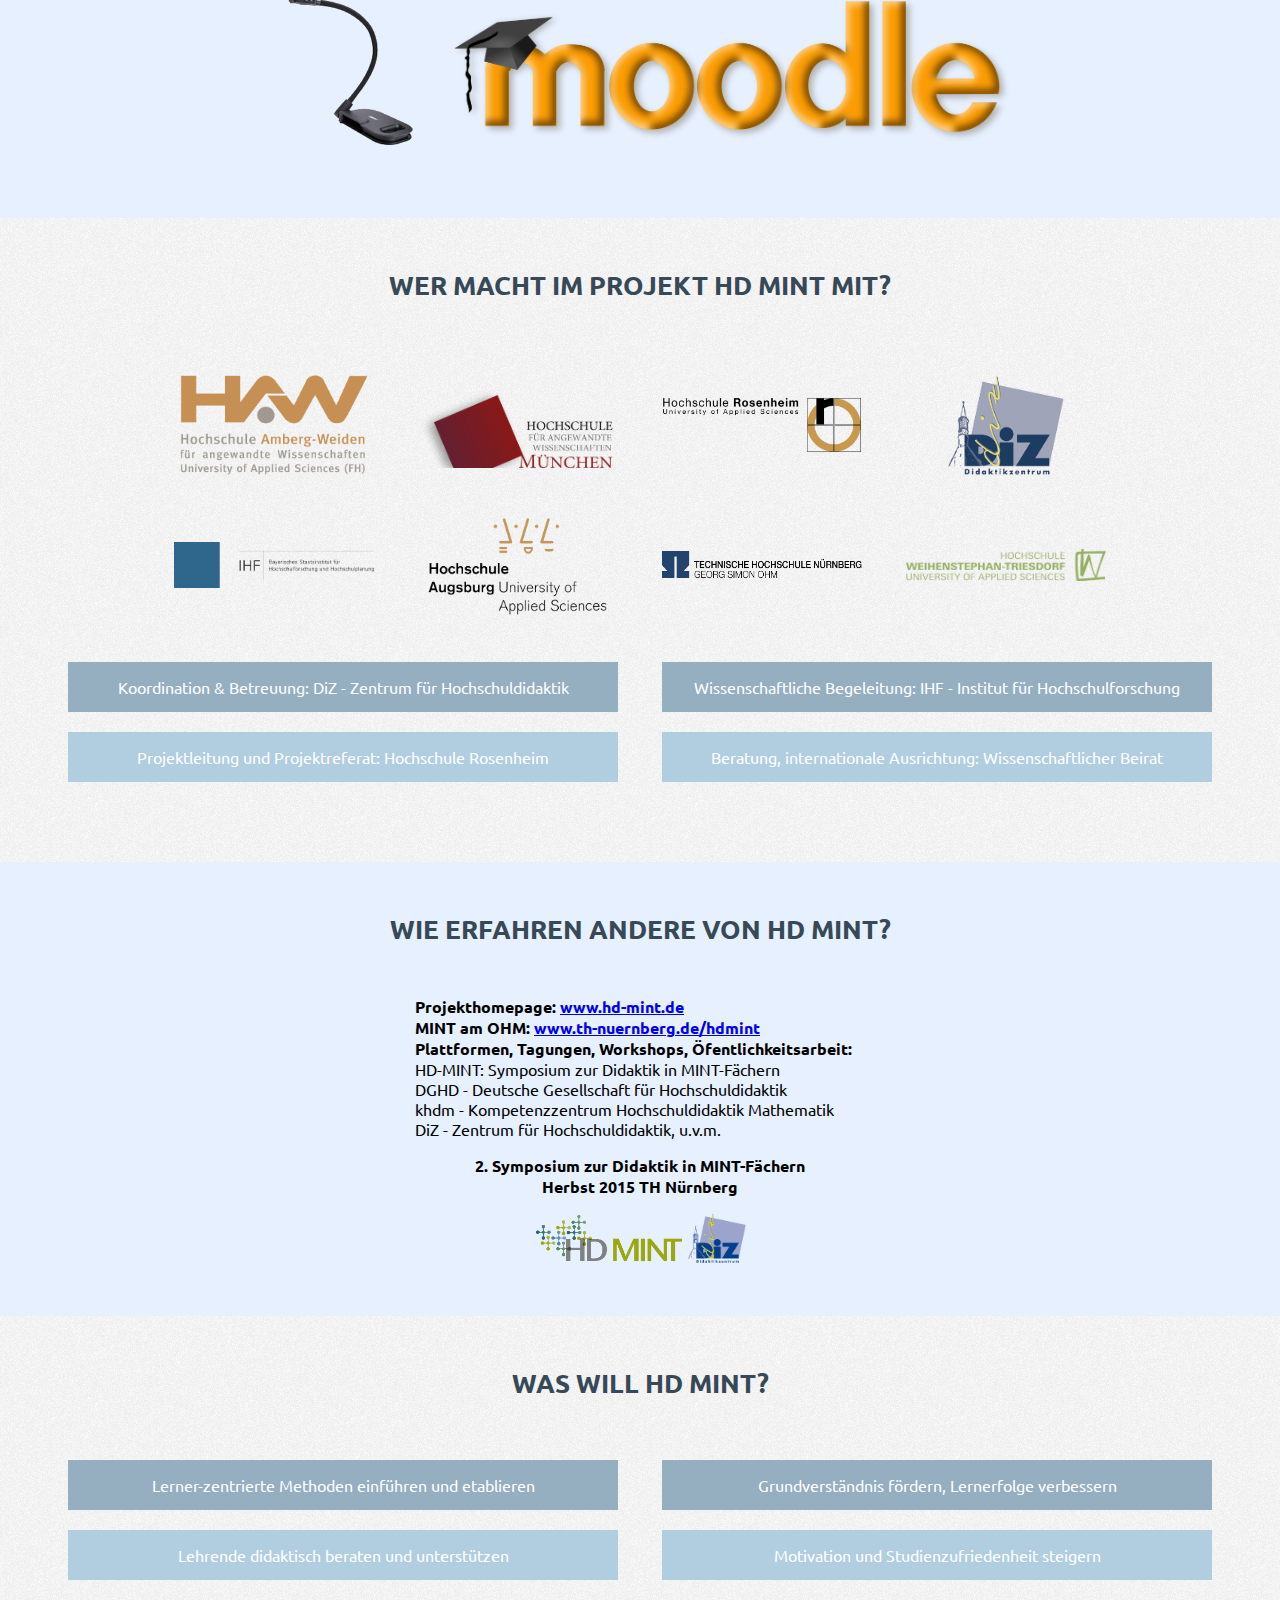
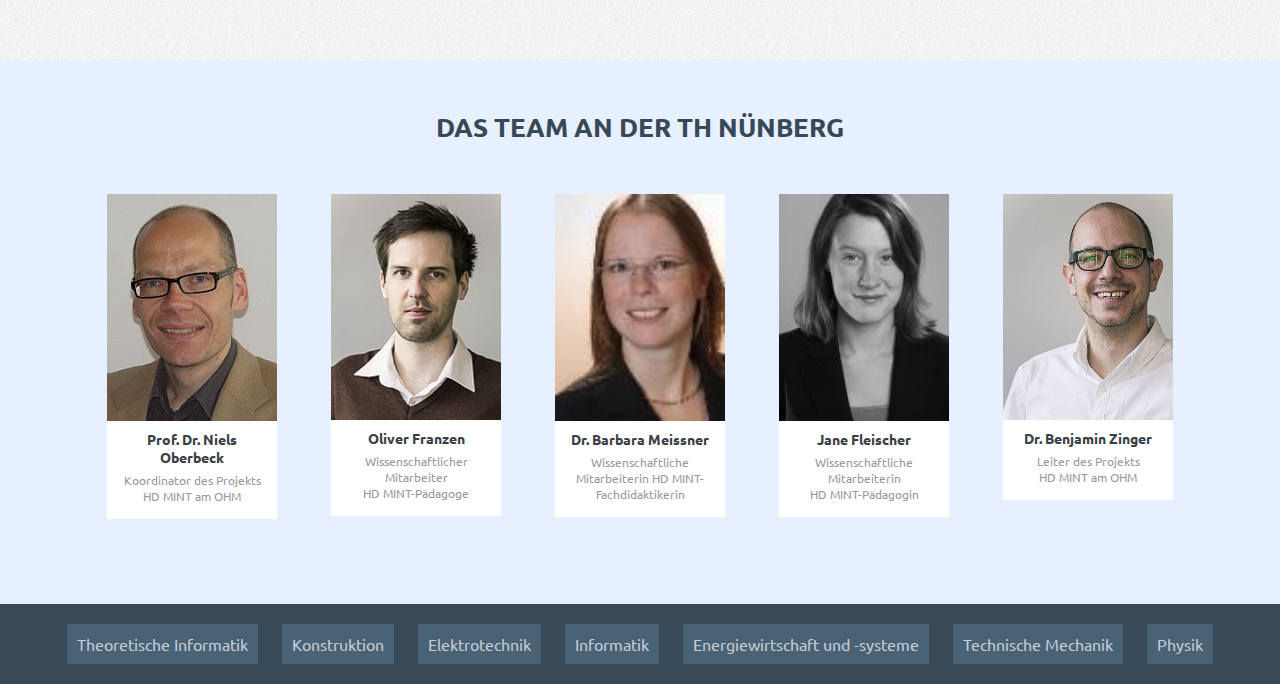
==== commit ad29a70e: "Merge branch 'master' into gh-pages" ====
--- a/index.html
+++ b/index.html
@@ -57,7 +57,7 @@
 				<div class="clicker"><div class="numbers">5</div>Anzeigen der Umfrageergbnisse<br>
 					<img src="img/Poster_Fallbeschreibung_11.bmp">
 				</div>
-				<div class="clicker"><div class="numbers">6</div>Aufdecken der Lösung<br>
+				<div class="clicker"><div class="numbers">6</div>Aufdecken der Lössung<br>
 				<img src="img/Loesung.png">
 				</div>
 			</section>
@@ -115,9 +115,9 @@
         	<header>WIE ERFAHREN ANDERE VON HD MINT?</header>
 			<section class="firsttry">
 				<ul>
-					<li><b>Projekthomepage: <a href="http://www.hd-mint.de">www.hd-mint.de </b></a></li>
-					<li><b> MINT am OHM: <a href="http://www.th-nuernberg.de/hdmint">www.th-nuernberg.de/hdmint</b></a></li>					
-					<li><b>Plattformen, Tagungen, Workshops,Öffentlichkeitsarbeit: </b><br>		
+					<li><b>Projekthomepage: <a href="http://www.hd-mint.de">www.hd-mint.de <br></b></a></li>
+					<li><b> MINT am OHM: <a href="http://www.th-nuernberg.de/hdmint">www.th-nuernberg.de/hdmint<br></b></a></li>					
+					<li><b>Plattformen, Tagungen, Workshops, Öfentlichkeitsarbeit: </b><br>		
 					HD-MINT: Symposium zur Didaktik in MINT-Fächern <br>
 					DGHD - Deutsche Gesellschaft für Hochschuldidaktik <br>
 					khdm - Kompetenzzentrum Hochschuldidaktik Mathematik  <br>
@@ -146,7 +146,7 @@
             </section>
 		</article>
         <article id="team">
-			<header>DAS TEAM AN DER TH NÜRNBERG</header>
+			<header>DAS TEAM AN DER TH NÜNBERG</header>
 			<section class="center">
                     <a href="https://www.th-nuernberg.de/seitenbaum/fakultaeten/bauingenieurwesen/die-fakultaet/personen/professoren/oberbeck/page.html">
                         <div class="PersonWithComment">
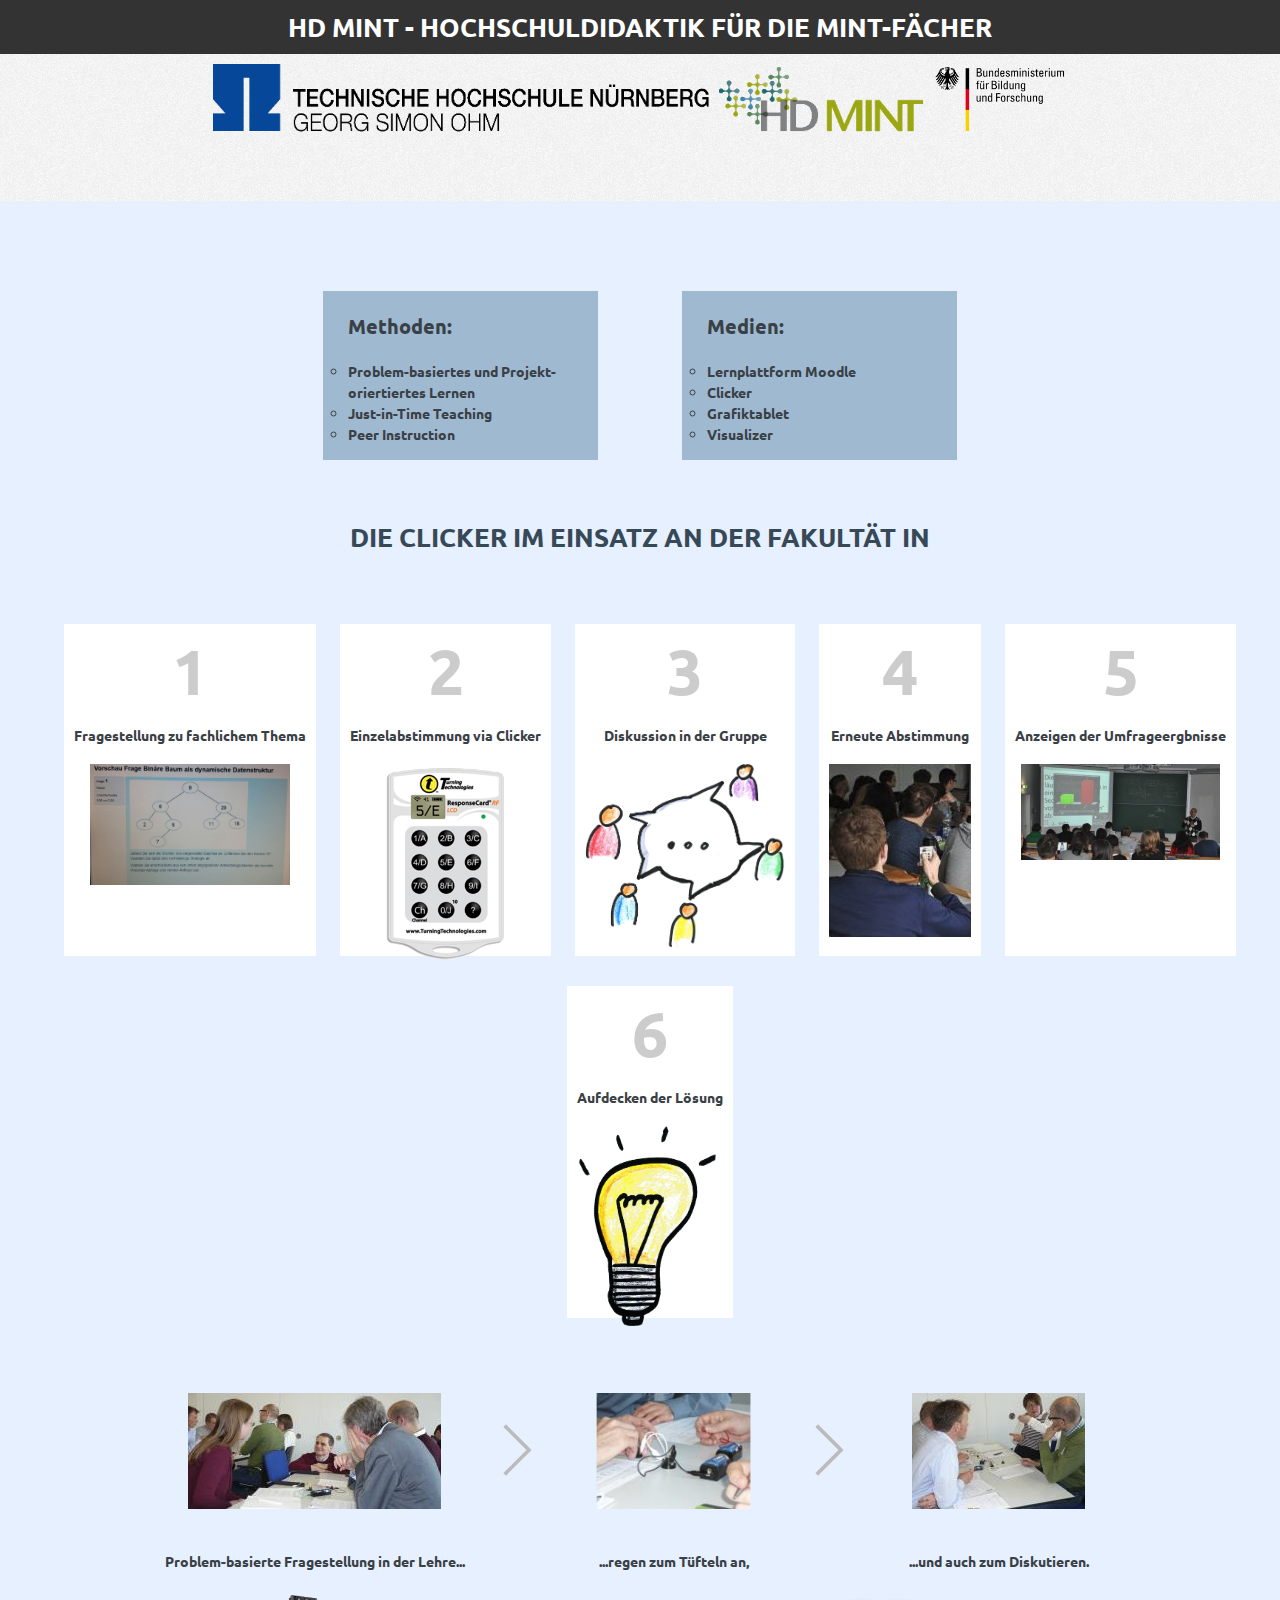
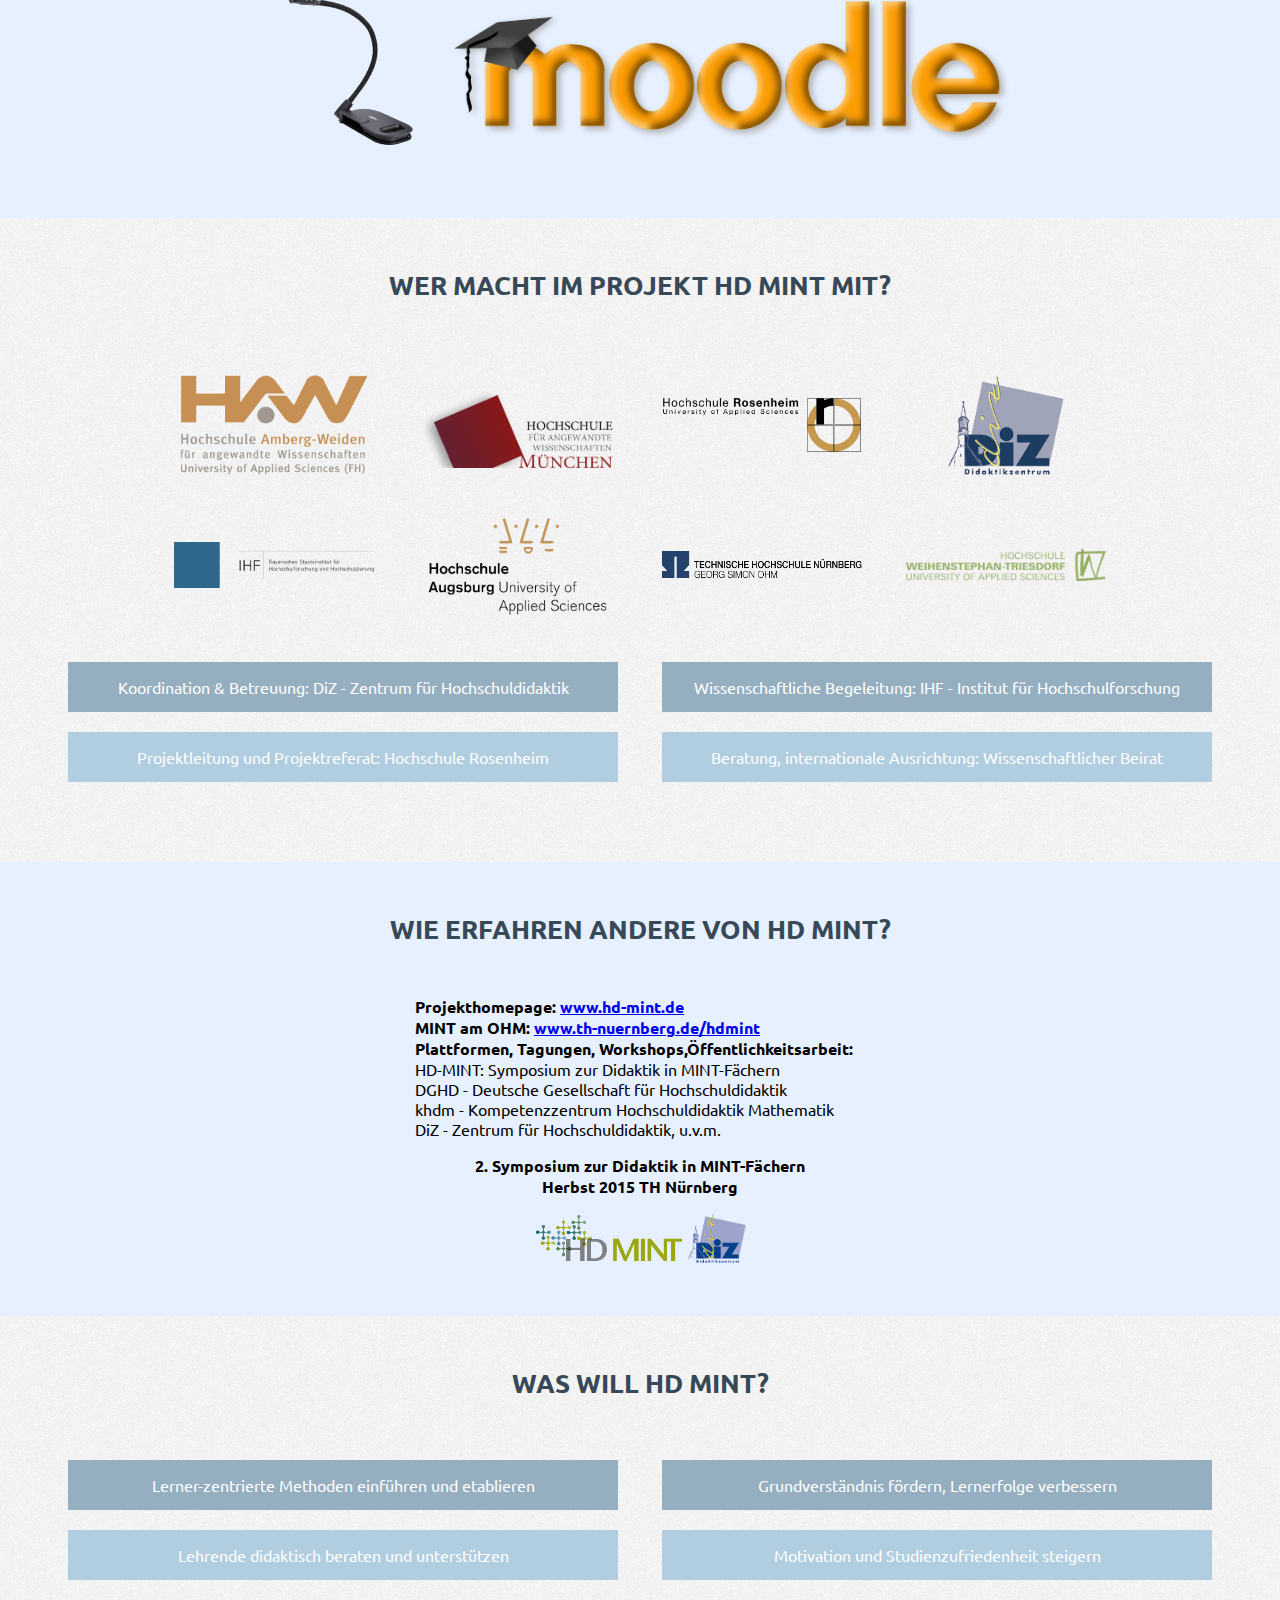
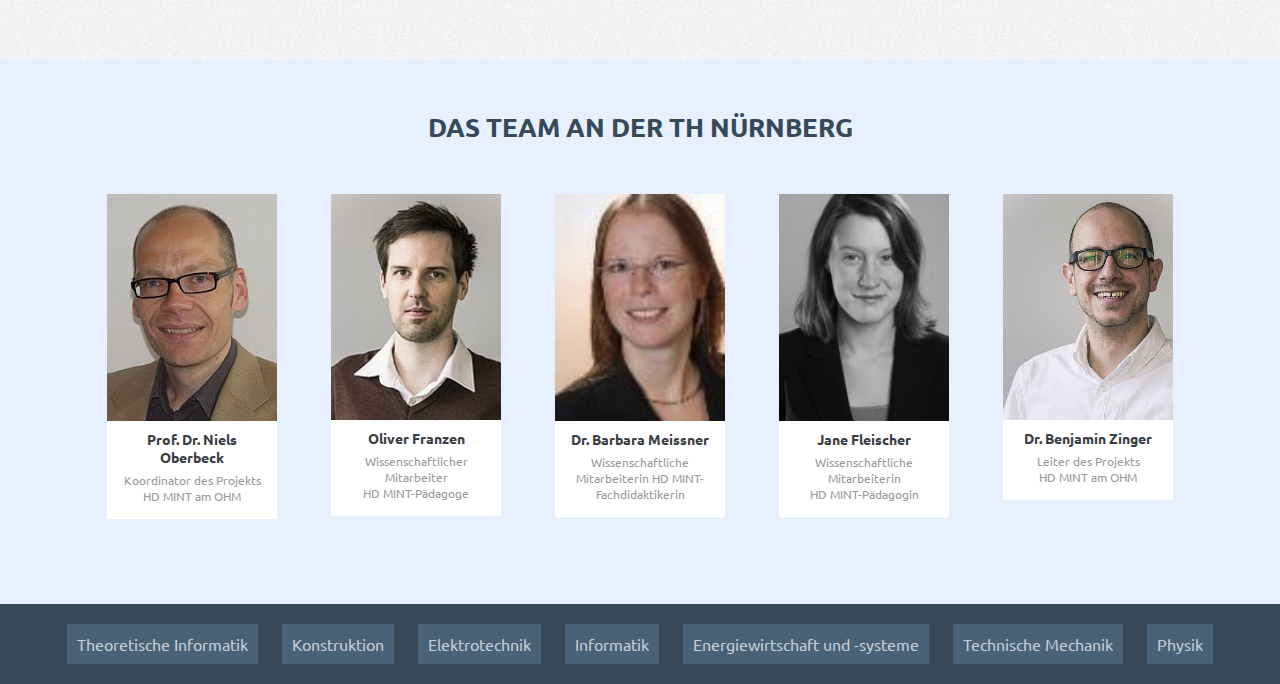
==== commit f0fb6bcf: "Merge remote-tracking branch 'origin/gh-pages' into gh-pages" ====
--- a/index.html
+++ b/index.html
@@ -57,7 +57,7 @@
 				<div class="clicker"><div class="numbers">5</div>Anzeigen der Umfrageergbnisse<br>
 					<img src="img/Poster_Fallbeschreibung_11.bmp">
 				</div>
-				<div class="clicker"><div class="numbers">6</div>Aufdecken der Lössung<br>
+				<div class="clicker"><div class="numbers">6</div>Aufdecken der Lösung<br>
 				<img src="img/Loesung.png">
 				</div>
 			</section>
@@ -115,9 +115,9 @@
         	<header>WIE ERFAHREN ANDERE VON HD MINT?</header>
 			<section class="firsttry">
 				<ul>
-					<li><b>Projekthomepage: <a href="http://www.hd-mint.de">www.hd-mint.de <br></b></a></li>
-					<li><b> MINT am OHM: <a href="http://www.th-nuernberg.de/hdmint">www.th-nuernberg.de/hdmint<br></b></a></li>					
-					<li><b>Plattformen, Tagungen, Workshops, Öfentlichkeitsarbeit: </b><br>		
+					<li><b>Projekthomepage: <a href="http://www.hd-mint.de">www.hd-mint.de </b></a></li>
+					<li><b> MINT am OHM: <a href="http://www.th-nuernberg.de/hdmint">www.th-nuernberg.de/hdmint</b></a></li>					
+					<li><b>Plattformen, Tagungen, Workshops,Öffentlichkeitsarbeit: </b><br>		
 					HD-MINT: Symposium zur Didaktik in MINT-Fächern <br>
 					DGHD - Deutsche Gesellschaft für Hochschuldidaktik <br>
 					khdm - Kompetenzzentrum Hochschuldidaktik Mathematik  <br>
@@ -146,7 +146,7 @@
             </section>
 		</article>
         <article id="team">
-			<header>DAS TEAM AN DER TH NÜNBERG</header>
+			<header>DAS TEAM AN DER TH NÜRNBERG</header>
 			<section class="center">
                     <a href="https://www.th-nuernberg.de/seitenbaum/fakultaeten/bauingenieurwesen/die-fakultaet/personen/professoren/oberbeck/page.html">
                         <div class="PersonWithComment">
